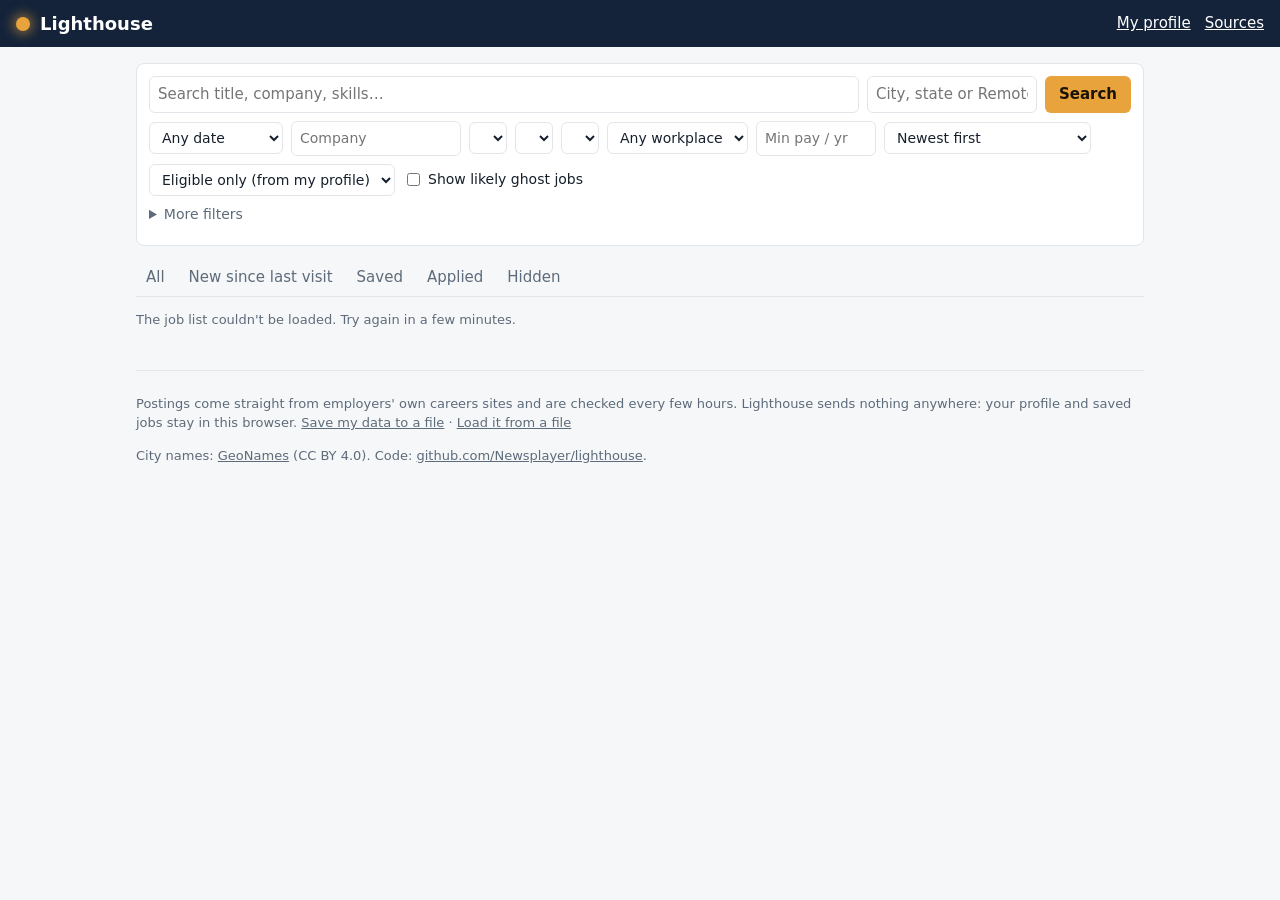
==== site/index.html @ 59e75510 "Website on GitHub Pages: static job board built from the builder database - lighthouse/site.py write" ====
<!doctype html>
<html lang="en">
<head>
<meta charset="utf-8">
<meta name="viewport" content="width=device-width, initial-scale=1">
<meta http-equiv="Content-Security-Policy" content="default-src 'self'; script-src 'self'; style-src 'self'; img-src 'self' data:; connect-src 'self'; base-uri 'none'; form-action 'self'; object-src 'none'">
<meta name="referrer" content="no-referrer">
<meta name="robots" content="noindex">
<meta name="description" content="Open roles at large US, Canadian and Mexican employers, straight from their own careers sites: duplicates merged, ghost jobs flagged.">
<title>Lighthouse jobs</title>
<link rel="stylesheet" href="app.css">
<script type="module" src="app.js"></script>
</head>
<body>
<header class="top">
  <span class="brand"><span class="beam" aria-hidden="true"></span>Lighthouse</span>
  <nav class="top-links">
    <button type="button" id="open-profile" class="link">My profile</button>
    <button type="button" id="open-sources" class="link">Sources</button>
  </nav>
</header>
<main>
  <p id="notice" class="notice" role="status" hidden></p>
  <form id="filters" class="filters" autocomplete="off">
    <div class="row">
      <input type="search" id="f-q" placeholder="Search title, company, skills…" aria-label="Search">
      <input type="text" id="f-location" placeholder="City, state or Remote" aria-label="Location" class="short">
      <button class="btn" type="submit">Search</button>
    </div>
    <div class="row small">
      <select id="f-posted" aria-label="Date posted">
        <option value="">Any date</option><option value="1">Past 24 hours</option><option value="3">Past 3 days</option>
        <option value="7">Past week</option><option value="30">Past month</option>
      </select>
      <input type="text" id="f-company" list="companies" placeholder="Company" aria-label="Company" class="short">
      <datalist id="companies"></datalist>
      <select id="f-fn" aria-label="Job function"></select>
      <select id="f-sen" aria-label="Level"></select>
      <select id="f-emp" aria-label="Employment type"></select>
      <select id="f-workplace" aria-label="Workplace">
        <option value="">Any workplace</option><option value="remote">Remote</option><option value="hybrid">Hybrid</option><option value="onsite">On-site</option>
      </select>
      <input type="text" inputmode="numeric" id="f-min-salary" placeholder="Min pay / yr" aria-label="Minimum yearly pay" class="tiny">
      <select id="f-sort" aria-label="Sort">
        <option value="newest">Newest first</option><option value="relevance">Best match first</option>
        <option value="salary">Highest pay first</option><option value="yoe">Fewest years asked first</option>
      </select>
      <select id="f-elig" aria-label="Eligibility">
        <option value="1">Eligible only (from my profile)</option><option value="0">Include roles I can't apply to</option>
      </select>
      <label class="check"><input type="checkbox" id="f-ghosts"> Show likely ghost jobs</label>
    </div>
    <details class="more">
      <summary>More filters</summary>
      <div class="row small">
        <input type="text" id="f-skills" placeholder="Skills, e.g. python, sql" aria-label="Skills the posting mentions" class="short">
        <span class="yoe" role="group" aria-label="Years of experience asked">
          <span class="meta">Years asked</span>
          <input type="text" inputmode="numeric" id="f-yoe-lo" placeholder="min" aria-label="At least" class="nano">
          <span class="meta">–</span>
          <input type="text" inputmode="numeric" id="f-yoe-hi" placeholder="max" aria-label="At most" class="nano">
          <select id="f-yoe-unknown" aria-label="Roles that don't say"><option value="1">+ roles that don't say</option><option value="0">only roles that say</option></select>
        </span>
        <select id="f-visa" aria-label="Visa sponsorship">
          <option value="">Visa: any</option><option value="not_no">Doesn't rule out sponsorship</option><option value="yes">Says it sponsors</option>
        </select>
        <select id="f-degree" aria-label="Degree asked">
          <option value="">Any degree asked</option><option value="none">No degree asked</option>
          <option value="bachelors">At most a bachelor's</option><option value="masters">At most a master's</option>
        </select>
        <select id="f-clearance" aria-label="Security clearance">
          <option value="">Clearance: any</option><option value="none">No clearance asked</option><option value="required">Clearance roles only</option>
        </select>
        <select id="f-language" aria-label="Languages required"></select>
        <label class="check"><input type="checkbox" id="f-pay-listed"> Pay listed</label>
        <label class="check"><input type="checkbox" id="f-no-citizenship"> Hide U.S.-citizens-only roles</label>
        <label class="check"><input type="checkbox" id="f-travel"> Little or no travel</label>
      </div>
      <div class="row small" id="f-countries" role="group" aria-label="Countries">
        <span class="meta">In</span>
        <label class="check"><input type="checkbox" value="US" checked> United States</label>
        <label class="check"><input type="checkbox" value="CA" checked> Canada</label>
        <label class="check"><input type="checkbox" value="MX" checked> Mexico</label>
      </div>
      <div class="row small" id="f-benefits" role="group" aria-label="Benefits the posting offers"></div>
      <p class="meta">Read from each posting by free rules (and, where they couldn't tell, by an AI). Roles that don't say are kept, except for “Pay listed” and “Offers”. <button type="button" id="reset" class="link">Clear all filters</button></p>
    </details>
  </form>

  <nav id="tabs" class="tabs" aria-label="Lists">
    <button type="button" data-view="all">All</button>
    <button type="button" data-view="new" id="tab-new">New since last visit <span class="count"></span></button>
    <button type="button" data-view="saved" id="tab-saved">Saved <span class="count"></span></button>
    <button type="button" data-view="applied" id="tab-applied">Applied <span class="count"></span></button>
    <button type="button" data-view="hidden" id="tab-hidden">Hidden <span class="count"></span></button>
  </nav>

  <p id="summary" class="meta" role="status">Loading jobs…</p>
  <p id="profile-hint" class="hint" hidden>Add <a href="#" id="profile-hint-link">your profile</a> to leave out roles you can't apply to (visa, citizenship, clearance, location, years, pay, degree). It stays in this browser.</p>

  <ul id="results" class="jobs"></ul>
  <button type="button" id="more" class="btn secondary more-btn" hidden>Show more</button>
  <section id="closed"></section>

  <footer class="foot meta">
    <p>Postings come straight from employers' own careers sites and are checked every few hours. Lighthouse sends nothing anywhere: your profile and saved jobs stay in this browser.
      <button type="button" id="export" class="link">Save my data to a file</button> ·
      <label class="link">Load it from a file<input type="file" id="import" accept="application/json" hidden></label></p>
    <p>City names: <a href="https://www.geonames.org/" rel="noopener noreferrer">GeoNames</a> (CC BY 4.0). Code: <a href="https://github.com/Newsplayer/lighthouse" rel="noopener noreferrer">github.com/Newsplayer/lighthouse</a>.</p>
  </footer>
</main>

<dialog id="job" class="panel" aria-label="Job"></dialog>

<dialog id="profile" class="panel" aria-label="My profile">
  <form method="dialog" class="close"><button type="submit" aria-label="Close">×</button></form>
  <h2>My profile</h2>
  <p class="meta">Used only to leave out roles you can't apply to. It's stored in this browser and never sent anywhere.</p>
  <form id="profile-form" class="profile">
    <label>Years of experience <input type="text" inputmode="numeric" id="p-years" class="tiny"></label>
    <label>Highest degree
      <select id="p-degree"><option value="none">None / other</option><option value="bachelors">Bachelor's</option><option value="masters">Master's</option><option value="phd">PhD</option></select>
    </label>
    <label class="check"><input type="checkbox" id="p-sponsor"> I need visa sponsorship</label>
    <label class="check"><input type="checkbox" id="p-citizen"> I'm a U.S. citizen</label>
    <label>Security clearance I hold
      <select id="p-clearance"><option value="none">None</option><option value="public_trust">Public trust</option><option value="secret">Secret</option><option value="ts">Top secret</option><option value="ts_sci">TS/SCI</option></select>
    </label>
    <label>Where I can work <input type="text" id="p-locations" placeholder="e.g. Austin, New York, Remote"></label>
    <fieldset class="check-row"><legend>Workplace</legend>
      <label class="check"><input type="checkbox" name="workplace" value="remote"> Remote</label>
      <label class="check"><input type="checkbox" name="workplace" value="hybrid"> Hybrid</label>
      <label class="check"><input type="checkbox" name="workplace" value="onsite"> On-site</label>
    </fieldset>
    <label>Minimum yearly pay <input type="text" inputmode="numeric" id="p-salary" class="tiny" placeholder="e.g. 90000"></label>
    <div class="actions"><button class="btn" type="submit">Save</button></div>
  </form>
</dialog>

<dialog id="sources" class="panel wide" aria-label="Sources"></dialog>
</body>
</html>
---- site/app.css ----
:root {
  --bg: #f6f7f9;
  --panel: #ffffff;
  --text: #16202c;
  --muted: #5d6b7a;
  --line: #e2e6eb;
  --accent: #e8a33d;
  --accent-ink: #1b1305;
  --navy: #14233a;
  --warn-bg: #fff3df;
  --warn-ink: #8a5300;
  --bad-bg: #fde8e8;
  --bad-ink: #a12727;
  --tag-bg: #eef1f5;
  --new-ink: #1f4f99;
}
@media (prefers-color-scheme: dark) {
  :root {
    --bg: #0d141e;
    --panel: #142030;
    --text: #e7edf4;
    --muted: #93a3b5;
    --line: #233246;
    --navy: #0a111b;
    --warn-bg: #3a2a10;
    --warn-ink: #f5c67a;
    --bad-bg: #3a1616;
    --bad-ink: #f3a3a3;
    --tag-bg: #1c2b3f;
    --new-ink: #9fc2f5;
  }
}

* { box-sizing: border-box; }
html { -webkit-text-size-adjust: 100%; }
body {
  margin: 0;
  background: var(--bg);
  color: var(--text);
  font: 15px/1.5 system-ui, -apple-system, "Segoe UI", Roboto, sans-serif;
}
main { max-width: 1040px; margin: 0 auto; padding: 16px 16px 60px; }
a { color: inherit; }
h2 { font-size: 18px; margin: 0 0 6px; line-height: 1.3; }
h3 { font-size: 14px; margin: 18px 0 6px; color: var(--muted); }

.top {
  display: flex; align-items: center; gap: 16px; flex-wrap: wrap;
  padding: 10px 16px; background: var(--navy); color: #fff;
}
.brand { font-weight: 700; font-size: 18px; display: flex; align-items: center; gap: 10px; }
.beam {
  width: 14px; height: 14px; border-radius: 50%;
  background: var(--accent); box-shadow: 0 0 12px 3px rgba(232, 163, 61, .55);
}
.top-links { margin-left: auto; display: flex; gap: 14px; }
.top .link { color: #fff; }

button { font: inherit; color: inherit; }
.link { background: none; border: 0; padding: 0; text-decoration: underline; cursor: pointer; }
label.link { cursor: pointer; }
.btn {
  display: inline-block; border: 0; border-radius: 6px; padding: 7px 14px; cursor: pointer;
  background: var(--accent); color: var(--accent-ink); font-weight: 600; text-decoration: none;
}
.btn.secondary { background: var(--tag-bg); color: var(--text); font-weight: 500; }

input, select {
  font: inherit; color: var(--text); background: var(--panel);
  border: 1px solid var(--line); border-radius: 6px; padding: 6px 8px; min-width: 0;
}
input[type=checkbox] { padding: 0; }
.filters { background: var(--panel); border: 1px solid var(--line); border-radius: 8px; padding: 12px; }
.row { display: flex; flex-wrap: wrap; gap: 8px; align-items: center; margin-bottom: 8px; }
.row:last-child { margin-bottom: 0; }
.row input[type=search] { flex: 1 1 260px; }
.row.small { font-size: 14px; }
.short { width: 170px; }
.tiny { width: 120px; }
.nano { width: 56px; }
.yoe { display: inline-flex; gap: 4px; align-items: center; flex-wrap: wrap; }
.check { display: inline-flex; gap: 5px; align-items: center; white-space: nowrap; }
.more summary { cursor: pointer; color: var(--muted); font-size: 14px; margin: 4px 0 8px; }
.meta { color: var(--muted); font-size: 13px; }
.hint { background: var(--tag-bg); border-radius: 6px; padding: 8px 12px; font-size: 14px; }
.notice { background: var(--warn-bg); color: var(--warn-ink); border-radius: 6px; padding: 8px 12px; cursor: pointer; }

.tabs { display: flex; gap: 4px; flex-wrap: wrap; margin: 14px 0 6px; border-bottom: 1px solid var(--line); }
.tabs button {
  background: none; border: 0; border-bottom: 2px solid transparent; padding: 6px 10px; cursor: pointer; color: var(--muted);
}
.tabs button[aria-current=page] { color: var(--text); border-bottom-color: var(--accent); font-weight: 600; }
.count:not(:empty) { background: var(--tag-bg); border-radius: 10px; padding: 0 7px; font-size: 12px; margin-left: 3px; }

.jobs { list-style: none; margin: 0; padding: 0; }
.job {
  display: flex; gap: 12px; justify-content: space-between; align-items: flex-start;
  background: var(--panel); border: 1px solid var(--line); border-radius: 8px; padding: 12px 14px; margin: 8px 0;
}
.job.dim { opacity: .72; }
.job-main { min-width: 0; flex: 1; }
.title {
  display: block; background: none; border: 0; padding: 0; text-align: left; cursor: pointer;
  font-weight: 650; font-size: 16px; line-height: 1.3; overflow-wrap: anywhere;
}
.title:hover { text-decoration: underline; }
span.title { cursor: default; }
span.title:hover { text-decoration: none; }
.job .meta { display: flex; flex-wrap: wrap; gap: 4px 12px; margin-top: 3px; }
.company { color: var(--text); font-weight: 500; }
.pay { color: var(--text); }
.tags { display: flex; flex-wrap: wrap; gap: 5px; margin-top: 6px; }
.tag { background: var(--tag-bg); border-radius: 4px; padding: 1px 7px; font-size: 12px; }
.warn { background: var(--warn-bg); color: var(--warn-ink); border-radius: 4px; padding: 2px 8px; font-size: 13px; margin-top: 6px; display: inline-block; }
.inelig { background: var(--bad-bg); color: var(--bad-ink); border-radius: 4px; padding: 2px 8px; font-size: 13px; margin-top: 6px; }
.actions { display: flex; gap: 6px; flex-wrap: wrap; flex-shrink: 0; }
.mark {
  background: var(--panel); border: 1px solid var(--line); border-radius: 6px; padding: 3px 9px; font-size: 13px; cursor: pointer;
}
.mark.on { background: var(--tag-bg); font-weight: 600; }
.empty { color: var(--muted); padding: 30px 0; text-align: center; }
.more-btn { display: block; margin: 14px auto; }
.more-btn[hidden] { display: none; }
.foot { margin-top: 40px; border-top: 1px solid var(--line); padding-top: 10px; }

.panel {
  width: min(760px, calc(100vw - 24px)); max-height: calc(100vh - 40px); overflow: auto;
  border: 1px solid var(--line); border-radius: 10px; padding: 18px 20px; background: var(--panel); color: var(--text);
}
.panel.wide { width: min(980px, calc(100vw - 24px)); }
.panel::backdrop { background: rgba(10, 17, 27, .55); }
.close { float: right; margin: -8px -6px 0 8px; }
.close button { background: none; border: 0; font-size: 26px; line-height: 1; cursor: pointer; color: var(--muted); }
.places { font-size: 14px; margin: 4px 0; }
.apply { display: flex; flex-wrap: wrap; gap: 8px; margin: 12px 0; }
.facts { display: grid; grid-template-columns: max-content 1fr; gap: 3px 14px; font-size: 14px; margin: 12px 0; }
.facts dt { color: var(--muted); }
.facts dd { margin: 0; }
.excerpt { white-space: pre-line; border-left: 3px solid var(--line); padding-left: 12px; margin: 14px 0; }
.profile { display: grid; gap: 10px; }
.profile label:not(.check) { display: grid; gap: 4px; font-size: 14px; }
.check-row { border: 0; padding: 0; margin: 0; display: flex; gap: 12px; flex-wrap: wrap; }
.check-row legend { font-size: 14px; margin-bottom: 4px; }
.sources { width: 100%; border-collapse: collapse; font-size: 14px; margin-top: 10px; }
.sources th, .sources td { text-align: left; padding: 4px 8px; border-bottom: 1px solid var(--line); }
#sources input[type=search] { width: 100%; max-width: 320px; margin-top: 6px; }

@media (max-width: 640px) {
  main { padding: 12px 12px 50px; }
  .job { flex-direction: column; }
  .actions { width: 100%; }
  .short, .tiny { width: calc(50% - 4px); }
  .row.small select { max-width: calc(50% - 4px); }
  .row.small .check { white-space: normal; }
  .panel { padding: 14px; }
  .facts { grid-template-columns: 1fr; }
  .facts dd { margin-bottom: 4px; }
}
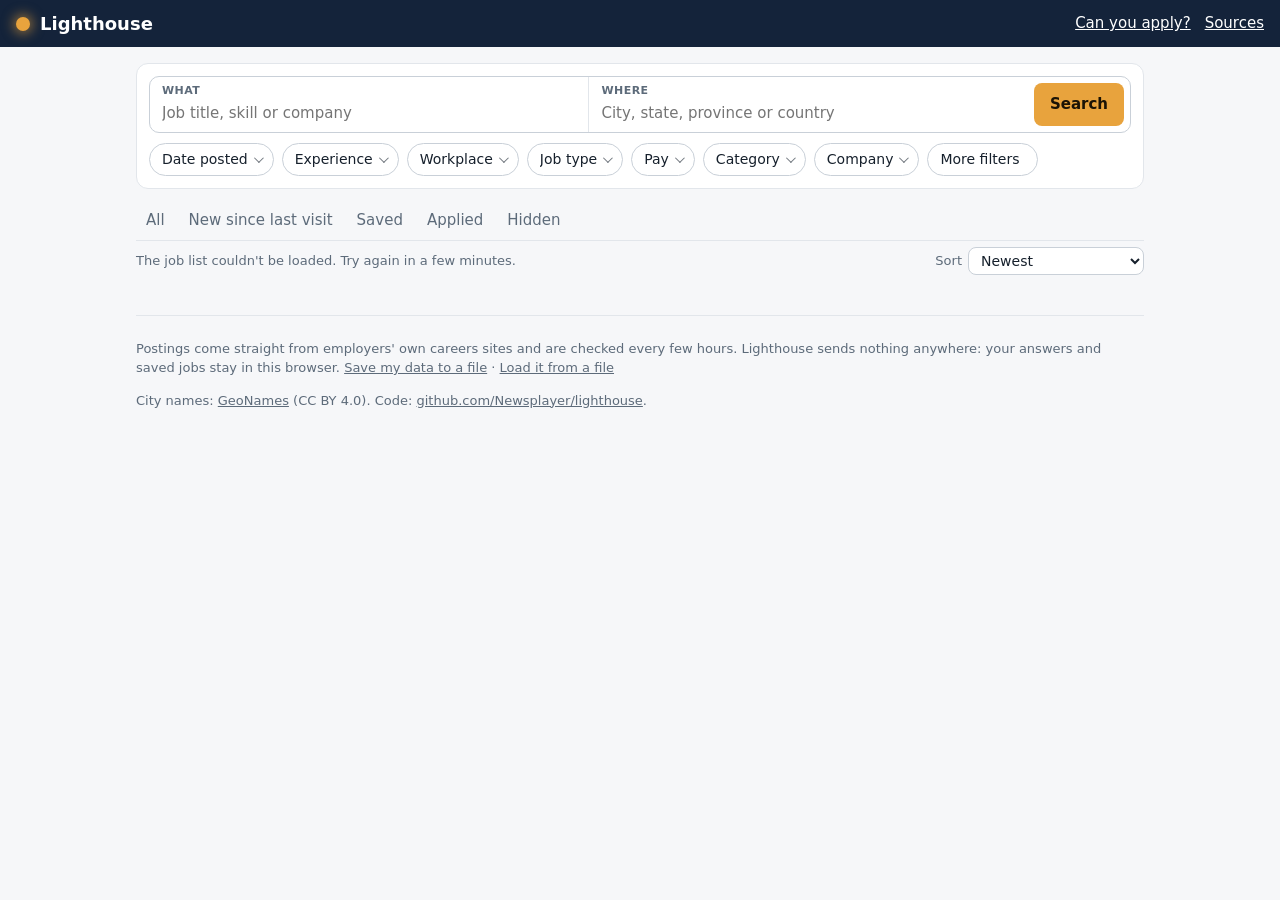
==== commit 366e9bef: "Website filters: places by city, state and metro area; one Experience filter; pills with counts - Pl" ====
--- a/site/index.html
+++ b/site/index.html
@@ -15,76 +15,136 @@
 <header class="top">
   <span class="brand"><span class="beam" aria-hidden="true"></span>Lighthouse</span>
   <nav class="top-links">
-    <button type="button" id="open-profile" class="link">My profile</button>
+    <button type="button" id="open-about" class="link">Can you apply?</button>
     <button type="button" id="open-sources" class="link">Sources</button>
   </nav>
 </header>
 <main>
   <p id="notice" class="notice" role="status" hidden></p>
   <form id="filters" class="filters" autocomplete="off">
-    <div class="row">
-      <input type="search" id="f-q" placeholder="Search title, company, skills…" aria-label="Search">
-      <input type="text" id="f-location" placeholder="City, state or Remote" aria-label="Location" class="short">
+    <div class="search">
+      <label class="field">
+        <span class="field-label">What</span>
+        <input type="search" id="f-q" placeholder="Job title, skill or company" aria-label="What: job title, skill or company">
+      </label>
+      <div class="field where" id="where">
+        <span class="field-label" id="where-label">Where</span>
+        <div class="where-box">
+          <span id="where-chips" class="chips"></span>
+          <input type="text" id="f-where" placeholder="City, state, province or country" role="combobox"
+                 aria-labelledby="where-label" aria-autocomplete="list" aria-expanded="false" aria-controls="where-list" data-skip>
+        </div>
+        <ul id="where-list" class="suggest" role="listbox" aria-label="Places" hidden></ul>
+      </div>
       <button class="btn" type="submit">Search</button>
     </div>
-    <div class="row small">
-      <select id="f-posted" aria-label="Date posted">
-        <option value="">Any date</option><option value="1">Past 24 hours</option><option value="3">Past 3 days</option>
-        <option value="7">Past week</option><option value="30">Past month</option>
-      </select>
-      <input type="text" id="f-company" list="companies" placeholder="Company" aria-label="Company" class="short">
-      <datalist id="companies"></datalist>
-      <select id="f-fn" aria-label="Job function"></select>
-      <select id="f-sen" aria-label="Level"></select>
-      <select id="f-emp" aria-label="Employment type"></select>
-      <select id="f-workplace" aria-label="Workplace">
-        <option value="">Any workplace</option><option value="remote">Remote</option><option value="hybrid">Hybrid</option><option value="onsite">On-site</option>
-      </select>
-      <input type="text" inputmode="numeric" id="f-min-salary" placeholder="Min pay / yr" aria-label="Minimum yearly pay" class="tiny">
-      <select id="f-sort" aria-label="Sort">
-        <option value="newest">Newest first</option><option value="relevance">Best match first</option>
-        <option value="salary">Highest pay first</option><option value="yoe">Fewest years asked first</option>
-      </select>
-      <select id="f-elig" aria-label="Eligibility">
-        <option value="1">Eligible only (from my profile)</option><option value="0">Include roles I can't apply to</option>
-      </select>
-      <label class="check"><input type="checkbox" id="f-ghosts"> Show likely ghost jobs</label>
+    <label class="check remote-too" id="remote-too" hidden><input type="checkbox" data-bool="remoteToo"> Also show remote roles open in the same country</label>
+
+    <div class="pills" id="pills">
+      <details class="pill" data-facet="postedWithin">
+        <summary><span class="pill-text">Date posted</span></summary>
+        <div class="pop" role="group" aria-label="Date posted">
+          <div class="opts" id="opts-posted"></div>
+        </div>
+      </details>
+      <details class="pill" data-facet="experience">
+        <summary><span class="pill-text">Experience</span></summary>
+        <div class="pop wide" role="group" aria-label="Experience">
+          <p class="pop-title">Level</p>
+          <div class="opts" id="opts-levels"></div>
+          <p class="pop-title">Years of experience asked <output id="yoe-out" class="pop-value">Any</output></p>
+          <div class="range" id="yoe-range">
+            <input type="range" id="f-yoe-lo" min="0" max="10" step="1" value="0" aria-label="At least this many years">
+            <input type="range" id="f-yoe-hi" min="0" max="10" step="1" value="10" aria-label="At most this many years">
+          </div>
+          <div class="range-scale" aria-hidden="true"><span>0</span><span>5</span><span>10+</span></div>
+          <label class="check"><input type="checkbox" data-bool="yoeUnknown" checked> Include roles that don't say</label>
+        </div>
+      </details>
+      <details class="pill" data-facet="workplaces">
+        <summary><span class="pill-text">Workplace</span></summary>
+        <div class="pop" role="group" aria-label="Workplace">
+          <div class="opts" id="opts-workplaces"></div>
+          <p class="meta">Many postings don't say. Picking one leaves those out.</p>
+        </div>
+      </details>
+      <details class="pill" data-facet="emps">
+        <summary><span class="pill-text">Job type</span></summary>
+        <div class="pop" role="group" aria-label="Job type">
+          <div class="opts" id="opts-emps"></div>
+          <p class="meta">Internships are under Experience.</p>
+        </div>
+      </details>
+      <details class="pill" data-facet="minSalary">
+        <summary><span class="pill-text">Pay</span></summary>
+        <div class="pop" role="group" aria-label="Pay">
+          <div class="opts" id="opts-pay"></div>
+          <label class="check"><input type="checkbox" data-bool="payListed"> Only roles that show pay</label>
+          <p class="meta">A yearly amount; hourly pay counts as 2,080 hours. Roles that don't show pay are left out when you pick a minimum.</p>
+        </div>
+      </details>
+      <details class="pill" data-facet="fns">
+        <summary><span class="pill-text">Category</span></summary>
+        <div class="pop scroll" role="group" aria-label="Category">
+          <div class="opts" id="opts-fns"></div>
+        </div>
+      </details>
+      <details class="pill" data-facet="companies">
+        <summary><span class="pill-text">Company</span></summary>
+        <div class="pop scroll" role="group" aria-label="Company">
+          <input type="search" id="company-find" placeholder="Find a company" aria-label="Find a company" data-skip>
+          <div class="opts" id="opts-companies"></div>
+        </div>
+      </details>
+      <button type="button" class="pill more-pill" id="open-more">More filters<span class="count" id="more-count"></span></button>
+      <button type="button" class="link clear" id="reset" hidden>Clear all</button>
     </div>
-    <details class="more">
-      <summary>More filters</summary>
-      <div class="row small">
-        <input type="text" id="f-skills" placeholder="Skills, e.g. python, sql" aria-label="Skills the posting mentions" class="short">
-        <span class="yoe" role="group" aria-label="Years of experience asked">
-          <span class="meta">Years asked</span>
-          <input type="text" inputmode="numeric" id="f-yoe-lo" placeholder="min" aria-label="At least" class="nano">
-          <span class="meta">–</span>
-          <input type="text" inputmode="numeric" id="f-yoe-hi" placeholder="max" aria-label="At most" class="nano">
-          <select id="f-yoe-unknown" aria-label="Roles that don't say"><option value="1">+ roles that don't say</option><option value="0">only roles that say</option></select>
-        </span>
-        <select id="f-visa" aria-label="Visa sponsorship">
-          <option value="">Visa: any</option><option value="not_no">Doesn't rule out sponsorship</option><option value="yes">Says it sponsors</option>
-        </select>
-        <select id="f-degree" aria-label="Degree asked">
-          <option value="">Any degree asked</option><option value="none">No degree asked</option>
-          <option value="bachelors">At most a bachelor's</option><option value="masters">At most a master's</option>
-        </select>
-        <select id="f-clearance" aria-label="Security clearance">
-          <option value="">Clearance: any</option><option value="none">No clearance asked</option><option value="required">Clearance roles only</option>
-        </select>
-        <select id="f-language" aria-label="Languages required"></select>
-        <label class="check"><input type="checkbox" id="f-pay-listed"> Pay listed</label>
-        <label class="check"><input type="checkbox" id="f-no-citizenship"> Hide U.S.-citizens-only roles</label>
-        <label class="check"><input type="checkbox" id="f-travel"> Little or no travel</label>
+
+    <dialog id="more" class="panel sheet" aria-labelledby="more-title">
+      <div class="sheet-head">
+        <h2 id="more-title">More filters</h2>
+        <button type="button" class="x" id="more-x" aria-label="Close">×</button>
       </div>
-      <div class="row small" id="f-countries" role="group" aria-label="Countries">
-        <span class="meta">In</span>
-        <label class="check"><input type="checkbox" value="US" checked> United States</label>
-        <label class="check"><input type="checkbox" value="CA" checked> Canada</label>
-        <label class="check"><input type="checkbox" value="MX" checked> Mexico</label>
+      <section class="group" id="about" aria-labelledby="about-title">
+        <h3 id="about-title">Can you apply?</h3>
+        <p class="meta">Answer only what applies to you; a question you leave unanswered never hides a role. Your answers stay in this browser.</p>
+        <div class="grid">
+          <label>Do you need visa sponsorship?
+            <select data-answer="sponsorship"><option value="">Not answered</option><option value="yes">Yes</option><option value="no">No</option></select></label>
+          <label>Are you a U.S. citizen?
+            <select data-answer="citizen"><option value="">Not answered</option><option value="yes">Yes</option><option value="no">No</option></select></label>
+          <label>Your highest degree
+            <select data-answer="degree"><option value="">Not answered</option><option value="none">None</option><option value="bachelors">Bachelor's</option><option value="masters">Master's</option><option value="phd">PhD</option></select></label>
+          <label>Security clearance you hold
+            <select data-answer="clearance"><option value="">Not answered</option><option value="none">None</option><option value="public_trust">Public trust</option><option value="secret">Secret</option><option value="ts">Top secret</option><option value="ts_sci">TS/SCI</option></select></label>
+        </div>
+        <label class="check"><input type="checkbox" data-bool="eligibleOnly" checked> Hide roles I can't apply to (otherwise they're shown, marked)</label>
+      </section>
+      <section class="group">
+        <h3>Skills</h3>
+        <input type="text" id="f-skills" placeholder="e.g. python, sql" aria-label="Skills the posting mentions (all of them)">
+      </section>
+      <section class="group">
+        <h3>Requirements</h3>
+        <label class="check"><input type="checkbox" data-flag="visa" value="yes"> Only roles that say they sponsor visas</label>
+        <label class="check"><input type="checkbox" data-flag="clearance" value="required"> Only roles that need a security clearance</label>
+        <label class="check"><input type="checkbox" data-bool="travelLow"> Little or no travel</label>
+        <label>Languages <select id="f-language" data-key="language" aria-label="Languages"></select></label>
+      </section>
+      <details class="group fold">
+        <summary><h3>Benefits the posting mentions</h3></summary>
+        <div class="opts" id="opts-benefits"></div>
+      </details>
+      <section class="group">
+        <h3>Ghost jobs</h3>
+        <label class="check"><input type="checkbox" data-bool="showGhosts"> Show likely ghost jobs (open for months, reposted, or no longer updated)</label>
+      </section>
+      <p class="meta">Read from each posting by free rules (and, where they couldn't tell, by an AI). Roles that don't say are kept, except where a filter says otherwise.</p>
+      <div class="sheet-foot">
+        <button type="button" class="link" id="more-clear">Clear these</button>
+        <button type="button" class="btn" id="more-done">Show roles</button>
       </div>
-      <div class="row small" id="f-benefits" role="group" aria-label="Benefits the posting offers"></div>
-      <p class="meta">Read from each posting by free rules (and, where they couldn't tell, by an AI). Roles that don't say are kept, except for “Pay listed” and “Offers”. <button type="button" id="reset" class="link">Clear all filters</button></p>
-    </details>
+    </dialog>
   </form>
 
   <nav id="tabs" class="tabs" aria-label="Lists">
@@ -95,15 +155,23 @@
     <button type="button" data-view="hidden" id="tab-hidden">Hidden <span class="count"></span></button>
   </nav>
 
-  <p id="summary" class="meta" role="status">Loading jobs…</p>
-  <p id="profile-hint" class="hint" hidden>Add <a href="#" id="profile-hint-link">your profile</a> to leave out roles you can't apply to (visa, citizenship, clearance, location, years, pay, degree). It stays in this browser.</p>
+  <div class="bar">
+    <p id="summary" class="meta" role="status">Loading jobs…</p>
+    <label class="sort">Sort
+      <select id="f-sort" aria-label="Sort">
+        <option value="newest">Newest</option><option value="relevance">Best match</option>
+        <option value="salary">Highest pay</option><option value="yoe">Fewest years asked</option>
+      </select>
+    </label>
+  </div>
+  <p id="elig-note" class="hint" hidden></p>
 
   <ul id="results" class="jobs"></ul>
-  <button type="button" id="more" class="btn secondary more-btn" hidden>Show more</button>
+  <button type="button" id="more-results" class="btn secondary more-btn" hidden>Show more</button>
   <section id="closed"></section>
 
   <footer class="foot meta">
-    <p>Postings come straight from employers' own careers sites and are checked every few hours. Lighthouse sends nothing anywhere: your profile and saved jobs stay in this browser.
+    <p>Postings come straight from employers' own careers sites and are checked every few hours. Lighthouse sends nothing anywhere: your answers and saved jobs stay in this browser.
       <button type="button" id="export" class="link">Save my data to a file</button> ·
       <label class="link">Load it from a file<input type="file" id="import" accept="application/json" hidden></label></p>
     <p>City names: <a href="https://www.geonames.org/" rel="noopener noreferrer">GeoNames</a> (CC BY 4.0). Code: <a href="https://github.com/Newsplayer/lighthouse" rel="noopener noreferrer">github.com/Newsplayer/lighthouse</a>.</p>
@@ -111,32 +179,6 @@
 </main>
 
 <dialog id="job" class="panel" aria-label="Job"></dialog>
-
-<dialog id="profile" class="panel" aria-label="My profile">
-  <form method="dialog" class="close"><button type="submit" aria-label="Close">×</button></form>
-  <h2>My profile</h2>
-  <p class="meta">Used only to leave out roles you can't apply to. It's stored in this browser and never sent anywhere.</p>
-  <form id="profile-form" class="profile">
-    <label>Years of experience <input type="text" inputmode="numeric" id="p-years" class="tiny"></label>
-    <label>Highest degree
-      <select id="p-degree"><option value="none">None / other</option><option value="bachelors">Bachelor's</option><option value="masters">Master's</option><option value="phd">PhD</option></select>
-    </label>
-    <label class="check"><input type="checkbox" id="p-sponsor"> I need visa sponsorship</label>
-    <label class="check"><input type="checkbox" id="p-citizen"> I'm a U.S. citizen</label>
-    <label>Security clearance I hold
-      <select id="p-clearance"><option value="none">None</option><option value="public_trust">Public trust</option><option value="secret">Secret</option><option value="ts">Top secret</option><option value="ts_sci">TS/SCI</option></select>
-    </label>
-    <label>Where I can work <input type="text" id="p-locations" placeholder="e.g. Austin, New York, Remote"></label>
-    <fieldset class="check-row"><legend>Workplace</legend>
-      <label class="check"><input type="checkbox" name="workplace" value="remote"> Remote</label>
-      <label class="check"><input type="checkbox" name="workplace" value="hybrid"> Hybrid</label>
-      <label class="check"><input type="checkbox" name="workplace" value="onsite"> On-site</label>
-    </fieldset>
-    <label>Minimum yearly pay <input type="text" inputmode="numeric" id="p-salary" class="tiny" placeholder="e.g. 90000"></label>
-    <div class="actions"><button class="btn" type="submit">Save</button></div>
-  </form>
-</dialog>
-
 <dialog id="sources" class="panel wide" aria-label="Sources"></dialog>
 </body>
 </html>
--- a/site/app.css
+++ b/site/app.css
@@ -4,15 +4,20 @@
   --text: #16202c;
   --muted: #5d6b7a;
   --line: #e2e6eb;
+  --line-strong: #c9d0d8;
   --accent: #e8a33d;
   --accent-ink: #1b1305;
+  --accent-soft: #fdf1dc;
+  --accent-line: #e0b062;
   --navy: #14233a;
   --warn-bg: #fff3df;
   --warn-ink: #8a5300;
   --bad-bg: #fde8e8;
   --bad-ink: #a12727;
   --tag-bg: #eef1f5;
+  --hover: #f1f4f7;
   --new-ink: #1f4f99;
+  --shadow: 0 6px 24px rgba(20, 35, 58, .14), 0 1px 3px rgba(20, 35, 58, .08);
 }
 @media (prefers-color-scheme: dark) {
   :root {
@@ -21,13 +26,18 @@
     --text: #e7edf4;
     --muted: #93a3b5;
     --line: #233246;
+    --line-strong: #34475f;
+    --accent-soft: #33260f;
+    --accent-line: #8a6420;
     --navy: #0a111b;
     --warn-bg: #3a2a10;
     --warn-ink: #f5c67a;
     --bad-bg: #3a1616;
     --bad-ink: #f3a3a3;
     --tag-bg: #1c2b3f;
+    --hover: #1a283b;
     --new-ink: #9fc2f5;
+    --shadow: 0 6px 24px rgba(0, 0, 0, .45), 0 1px 3px rgba(0, 0, 0, .3);
   }
 }
 
@@ -43,6 +53,7 @@
 a { color: inherit; }
 h2 { font-size: 18px; margin: 0 0 6px; line-height: 1.3; }
 h3 { font-size: 14px; margin: 18px 0 6px; color: var(--muted); }
+[hidden] { display: none !important; }
 
 .top {
   display: flex; align-items: center; gap: 16px; flex-wrap: wrap;
@@ -60,42 +71,142 @@
 .link { background: none; border: 0; padding: 0; text-decoration: underline; cursor: pointer; }
 label.link { cursor: pointer; }
 .btn {
-  display: inline-block; border: 0; border-radius: 6px; padding: 7px 14px; cursor: pointer;
+  display: inline-block; border: 0; border-radius: 8px; padding: 8px 16px; cursor: pointer;
   background: var(--accent); color: var(--accent-ink); font-weight: 600; text-decoration: none;
 }
 .btn.secondary { background: var(--tag-bg); color: var(--text); font-weight: 500; }
+:focus-visible { outline: 2px solid var(--accent); outline-offset: 2px; }
 
 input, select {
   font: inherit; color: var(--text); background: var(--panel);
-  border: 1px solid var(--line); border-radius: 6px; padding: 6px 8px; min-width: 0;
-}
-input[type=checkbox] { padding: 0; }
-.filters { background: var(--panel); border: 1px solid var(--line); border-radius: 8px; padding: 12px; }
-.row { display: flex; flex-wrap: wrap; gap: 8px; align-items: center; margin-bottom: 8px; }
-.row:last-child { margin-bottom: 0; }
-.row input[type=search] { flex: 1 1 260px; }
-.row.small { font-size: 14px; }
-.short { width: 170px; }
-.tiny { width: 120px; }
-.nano { width: 56px; }
-.yoe { display: inline-flex; gap: 4px; align-items: center; flex-wrap: wrap; }
-.check { display: inline-flex; gap: 5px; align-items: center; white-space: nowrap; }
-.more summary { cursor: pointer; color: var(--muted); font-size: 14px; margin: 4px 0 8px; }
+  border: 1px solid var(--line-strong); border-radius: 8px; padding: 6px 9px; min-width: 0;
+}
+input[type=checkbox], input[type=radio] { padding: 0; accent-color: var(--accent); width: 16px; height: 16px; margin: 0; flex-shrink: 0; }
 .meta { color: var(--muted); font-size: 13px; }
-.hint { background: var(--tag-bg); border-radius: 6px; padding: 8px 12px; font-size: 14px; }
-.notice { background: var(--warn-bg); color: var(--warn-ink); border-radius: 6px; padding: 8px 12px; cursor: pointer; }
-
+.hint { background: var(--tag-bg); border-radius: 8px; padding: 8px 12px; font-size: 14px; margin: 8px 0; }
+.notice { background: var(--warn-bg); color: var(--warn-ink); border-radius: 8px; padding: 8px 12px; cursor: pointer; }
+.check { display: inline-flex; gap: 8px; align-items: center; cursor: pointer; }
+
+/* ---------------------------------------------------------------- search bar */
+.filters { background: var(--panel); border: 1px solid var(--line); border-radius: 12px; padding: 12px; }
+.search { display: flex; gap: 0; align-items: stretch; border: 1px solid var(--line-strong); border-radius: 10px; background: var(--panel); }
+.search .field { flex: 1 1 0; min-width: 0; display: flex; flex-direction: column; padding: 6px 12px; position: relative; }
+.search .field + .field { border-left: 1px solid var(--line); }
+.field-label { font-size: 11px; font-weight: 600; text-transform: uppercase; letter-spacing: .04em; color: var(--muted); }
+.search input[type=search], .where-box input { border: 0; padding: 2px 0; background: transparent; width: 100%; outline: none; }
+.search .btn { margin: 6px; flex-shrink: 0; }
+.search:focus-within { border-color: var(--accent-line); box-shadow: 0 0 0 3px var(--accent-soft); }
+.where-box { display: flex; flex-wrap: wrap; gap: 4px; align-items: center; }
+.where-box input { flex: 1 1 120px; }
+.chips { display: contents; }
+.chip {
+  display: inline-flex; align-items: center; gap: 2px; background: var(--accent-soft); border: 1px solid var(--accent-line);
+  border-radius: 999px; padding: 0 2px 0 9px; font-size: 13px; max-width: 100%;
+}
+.chip span { overflow: hidden; text-overflow: ellipsis; white-space: nowrap; }
+.chip button { background: none; border: 0; cursor: pointer; font-size: 16px; line-height: 1; padding: 0 5px; color: var(--muted); }
+.suggest {
+  position: absolute; z-index: 20; left: 0; right: 0; top: calc(100% + 4px); margin: 0; padding: 4px; list-style: none;
+  background: var(--panel); border: 1px solid var(--line); border-radius: 10px; box-shadow: var(--shadow); max-height: 340px; overflow: auto;
+}
+.sg { display: grid; grid-template-columns: 1fr auto auto; gap: 10px; align-items: baseline; padding: 7px 10px; border-radius: 6px; cursor: pointer; }
+.sg.active, .sg:hover { background: var(--hover); }
+.sg.none { display: block; color: var(--muted); cursor: default; }
+.sg-kind { color: var(--muted); font-size: 12px; }
+.n { color: var(--muted); font-size: 12px; font-variant-numeric: tabular-nums; }
+.remote-too { font-size: 13px; color: var(--muted); margin: 8px 2px 0; }
+
+/* ---------------------------------------------------------------- pills */
+.pills { display: flex; flex-wrap: wrap; gap: 8px; align-items: center; margin-top: 10px; position: relative; }
+.pill { position: relative; }
+.pill > summary, button.pill {
+  list-style: none; display: inline-flex; align-items: center; gap: 6px; cursor: pointer; user-select: none;
+  border: 1px solid var(--line-strong); border-radius: 999px; padding: 5px 12px; font-size: 14px; background: var(--panel);
+  max-width: 260px; white-space: nowrap;
+}
+.pill > summary::-webkit-details-marker { display: none; }
+.pill > summary::after { content: ""; width: 6px; height: 6px; border-right: 1.5px solid currentColor; border-bottom: 1.5px solid currentColor;
+  transform: rotate(45deg) translateY(-2px); opacity: .6; flex-shrink: 0; }
+.pill-text { overflow: hidden; text-overflow: ellipsis; }
+.pill > summary:hover, button.pill:hover { background: var(--hover); }
+.pill.on > summary, button.pill.on { background: var(--accent-soft); border-color: var(--accent-line); font-weight: 600; }
+.pill[open] > summary { border-color: var(--accent-line); }
+.more-pill .count:not(:empty) { background: var(--accent); color: var(--accent-ink); border-radius: 10px; padding: 0 6px; font-size: 12px; }
+.clear { font-size: 13px; color: var(--muted); margin-left: 4px; }
+.pop {
+  position: absolute; z-index: 15; left: 0; top: calc(100% + 6px); min-width: 250px; max-width: min(360px, calc(100vw - 32px));
+  background: var(--panel); border: 1px solid var(--line); border-radius: 12px; box-shadow: var(--shadow); padding: 10px;
+}
+.pop.wide { min-width: 300px; }
+.pop.scroll .opts { max-height: 300px; overflow: auto; }
+.pop .meta { margin: 8px 4px 2px; }
+.pop .check { margin: 8px 4px 2px; font-size: 14px; }
+.pop input[type=search] { width: 100%; margin-bottom: 6px; }
+.pop-title { font-size: 12px; font-weight: 600; text-transform: uppercase; letter-spacing: .04em; color: var(--muted); margin: 6px 4px 4px; display: flex; justify-content: space-between; gap: 8px; }
+.pop-value { text-transform: none; letter-spacing: 0; color: var(--text); font-weight: 600; }
+.opts { display: flex; flex-direction: column; }
+.opt { display: flex; align-items: center; gap: 9px; padding: 6px 6px; border-radius: 6px; cursor: pointer; font-size: 14px; }
+.opt:hover { background: var(--hover); }
+.opt-text { flex: 1; }
+.opt.zero { opacity: .5; }
+
+/* the years slider: two range inputs on one track */
+.range { position: relative; height: 28px; margin: 4px 8px 0; }
+.range::before { content: ""; position: absolute; left: 0; right: 0; top: 13px; height: 3px; border-radius: 2px; background: var(--line-strong); }
+.range input[type=range] {
+  position: absolute; left: 0; top: 4px; width: 100%; margin: 0; padding: 0; border: 0; background: none;
+  -webkit-appearance: none; appearance: none; pointer-events: none; height: 20px;
+}
+.range input[type=range]::-webkit-slider-runnable-track { background: none; height: 20px; }
+.range input[type=range]::-moz-range-track { background: none; }
+.range input[type=range]::-webkit-slider-thumb {
+  -webkit-appearance: none; pointer-events: auto; width: 20px; height: 20px; border-radius: 50%; cursor: pointer;
+  background: var(--panel); border: 2px solid var(--accent); box-shadow: 0 1px 3px rgba(0, 0, 0, .2);
+}
+.range input[type=range]::-moz-range-thumb {
+  pointer-events: auto; width: 16px; height: 16px; border-radius: 50%; cursor: pointer;
+  background: var(--panel); border: 2px solid var(--accent);
+}
+.range-scale { display: flex; justify-content: space-between; margin: 0 8px; font-size: 11px; color: var(--muted); }
+
+/* ---------------------------------------------------------------- more filters */
+.sheet { width: min(560px, calc(100vw - 24px)); padding: 0; }
+.sheet-head, .sheet-foot { display: flex; align-items: center; justify-content: space-between; gap: 12px; padding: 14px 18px; }
+.sheet-head { border-bottom: 1px solid var(--line); position: sticky; top: 0; background: var(--panel); z-index: 1; }
+.sheet-head h2 { margin: 0; }
+.sheet-foot { border-top: 1px solid var(--line); position: sticky; bottom: 0; background: var(--panel); }
+.sheet > .meta { padding: 0 18px; }
+.x { background: none; border: 0; font-size: 26px; line-height: 1; cursor: pointer; color: var(--muted); }
+.group { padding: 4px 18px 10px; display: flex; flex-direction: column; gap: 8px; align-items: flex-start; }
+.group h3 { margin: 10px 0 0; color: var(--text); font-size: 15px; }
+.group input[type=text], .group select { width: 100%; max-width: 360px; }
+.group label:not(.check):not(.opt) { display: flex; flex-direction: column; gap: 4px; font-size: 14px; width: 100%; }
+.group .grid { display: grid; grid-template-columns: 1fr 1fr; gap: 10px 14px; width: 100%; }
+#about { background: var(--tag-bg); margin: 12px 18px 4px; border-radius: 10px; padding: 4px 14px 12px; }
+#about .meta { margin: 0; }
+.fold > summary { cursor: pointer; list-style: none; }
+.fold > summary::-webkit-details-marker { display: none; }
+.fold > summary h3 { display: inline; }
+.fold > summary::after { content: " ▸"; color: var(--muted); }
+.fold[open] > summary::after { content: " ▾"; }
+.fold .opts { width: 100%; }
+
+/* ---------------------------------------------------------------- results */
 .tabs { display: flex; gap: 4px; flex-wrap: wrap; margin: 14px 0 6px; border-bottom: 1px solid var(--line); }
 .tabs button {
   background: none; border: 0; border-bottom: 2px solid transparent; padding: 6px 10px; cursor: pointer; color: var(--muted);
 }
 .tabs button[aria-current=page] { color: var(--text); border-bottom-color: var(--accent); font-weight: 600; }
 .count:not(:empty) { background: var(--tag-bg); border-radius: 10px; padding: 0 7px; font-size: 12px; margin-left: 3px; }
+.bar { display: flex; align-items: center; justify-content: space-between; gap: 12px; flex-wrap: wrap; margin: 6px 0; }
+.bar #summary { margin: 0; }
+.sort { display: inline-flex; align-items: center; gap: 6px; font-size: 13px; color: var(--muted); }
+.sort select { font-size: 14px; padding: 4px 8px; }
 
 .jobs { list-style: none; margin: 0; padding: 0; }
 .job {
   display: flex; gap: 12px; justify-content: space-between; align-items: flex-start;
-  background: var(--panel); border: 1px solid var(--line); border-radius: 8px; padding: 12px 14px; margin: 8px 0;
+  background: var(--panel); border: 1px solid var(--line); border-radius: 10px; padding: 12px 14px; margin: 8px 0;
 }
 .job.dim { opacity: .72; }
 .job-main { min-width: 0; flex: 1; }
@@ -120,13 +231,13 @@
 .mark.on { background: var(--tag-bg); font-weight: 600; }
 .empty { color: var(--muted); padding: 30px 0; text-align: center; }
 .more-btn { display: block; margin: 14px auto; }
-.more-btn[hidden] { display: none; }
 .foot { margin-top: 40px; border-top: 1px solid var(--line); padding-top: 10px; }
 
 .panel {
   width: min(760px, calc(100vw - 24px)); max-height: calc(100vh - 40px); overflow: auto;
-  border: 1px solid var(--line); border-radius: 10px; padding: 18px 20px; background: var(--panel); color: var(--text);
-}
+  border: 1px solid var(--line); border-radius: 12px; padding: 18px 20px; background: var(--panel); color: var(--text);
+}
+.panel.sheet { padding: 0; }
 .panel.wide { width: min(980px, calc(100vw - 24px)); }
 .panel::backdrop { background: rgba(10, 17, 27, .55); }
 .close { float: right; margin: -8px -6px 0 8px; }
@@ -137,22 +248,30 @@
 .facts dt { color: var(--muted); }
 .facts dd { margin: 0; }
 .excerpt { white-space: pre-line; border-left: 3px solid var(--line); padding-left: 12px; margin: 14px 0; }
-.profile { display: grid; gap: 10px; }
-.profile label:not(.check) { display: grid; gap: 4px; font-size: 14px; }
-.check-row { border: 0; padding: 0; margin: 0; display: flex; gap: 12px; flex-wrap: wrap; }
-.check-row legend { font-size: 14px; margin-bottom: 4px; }
 .sources { width: 100%; border-collapse: collapse; font-size: 14px; margin-top: 10px; }
 .sources th, .sources td { text-align: left; padding: 4px 8px; border-bottom: 1px solid var(--line); }
 #sources input[type=search] { width: 100%; max-width: 320px; margin-top: 6px; }
 
 @media (max-width: 640px) {
   main { padding: 12px 12px 50px; }
+  .search { flex-direction: column; }
+  .search .field + .field { border-left: 0; border-top: 1px solid var(--line); }
+  .search .btn { margin: 0 6px 6px; }
+  .pills { gap: 6px; }
+  .pill > summary, button.pill { font-size: 13px; padding: 5px 10px; max-width: 200px; }
+  .pill { position: static; }
+  /* a pill's panel is a sheet at the bottom of the screen */
+  .pop {
+    position: fixed; left: 0; right: 0; bottom: 0; top: auto; max-width: none; min-width: 0; width: 100%;
+    border-radius: 14px 14px 0 0; max-height: 70vh; overflow: auto; padding: 14px 14px 22px;
+  }
+  .pop.wide { min-width: 0; }
+  .group .grid { grid-template-columns: 1fr; }
+  .sheet { width: 100vw; max-width: 100vw; max-height: 100vh; height: 100vh; margin: 0; border-radius: 0; }
   .job { flex-direction: column; }
   .actions { width: 100%; }
-  .short, .tiny { width: calc(50% - 4px); }
-  .row.small select { max-width: calc(50% - 4px); }
-  .row.small .check { white-space: normal; }
   .panel { padding: 14px; }
+  .panel.sheet { padding: 0; }
   .facts { grid-template-columns: 1fr; }
   .facts dd { margin-bottom: 4px; }
 }
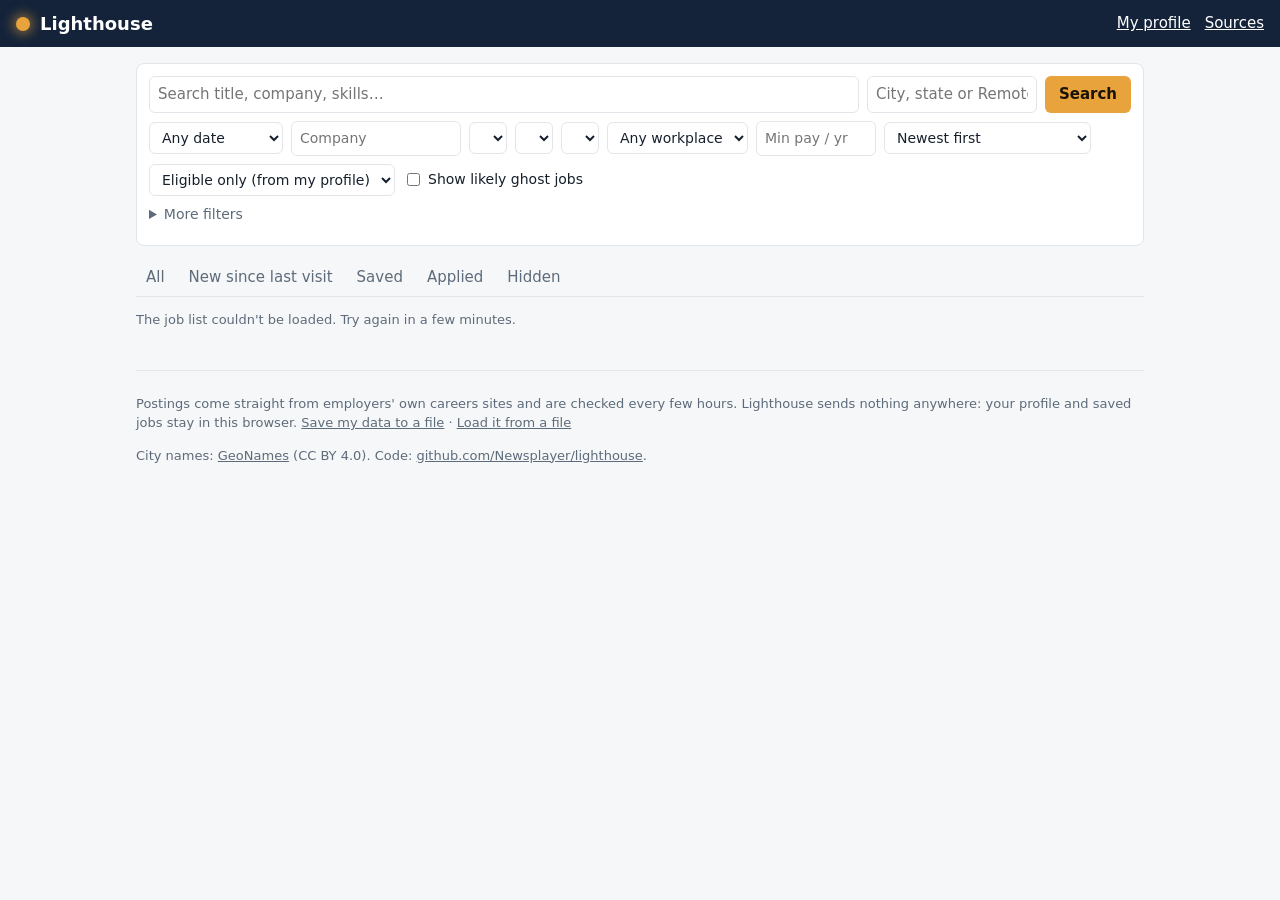
==== commit 31ff3463: "Merge branch 'main' of https://github.com/Newsplayer/lighthouse" ====
--- a/site/index.html
+++ b/site/index.html
@@ -15,136 +15,76 @@
 <header class="top">
   <span class="brand"><span class="beam" aria-hidden="true"></span>Lighthouse</span>
   <nav class="top-links">
-    <button type="button" id="open-about" class="link">Can you apply?</button>
+    <button type="button" id="open-profile" class="link">My profile</button>
     <button type="button" id="open-sources" class="link">Sources</button>
   </nav>
 </header>
 <main>
   <p id="notice" class="notice" role="status" hidden></p>
   <form id="filters" class="filters" autocomplete="off">
-    <div class="search">
-      <label class="field">
-        <span class="field-label">What</span>
-        <input type="search" id="f-q" placeholder="Job title, skill or company" aria-label="What: job title, skill or company">
-      </label>
-      <div class="field where" id="where">
-        <span class="field-label" id="where-label">Where</span>
-        <div class="where-box">
-          <span id="where-chips" class="chips"></span>
-          <input type="text" id="f-where" placeholder="City, state, province or country" role="combobox"
-                 aria-labelledby="where-label" aria-autocomplete="list" aria-expanded="false" aria-controls="where-list" data-skip>
-        </div>
-        <ul id="where-list" class="suggest" role="listbox" aria-label="Places" hidden></ul>
-      </div>
+    <div class="row">
+      <input type="search" id="f-q" placeholder="Search title, company, skills…" aria-label="Search">
+      <input type="text" id="f-location" placeholder="City, state or Remote" aria-label="Location" class="short">
       <button class="btn" type="submit">Search</button>
     </div>
-    <label class="check remote-too" id="remote-too" hidden><input type="checkbox" data-bool="remoteToo"> Also show remote roles open in the same country</label>
-
-    <div class="pills" id="pills">
-      <details class="pill" data-facet="postedWithin">
-        <summary><span class="pill-text">Date posted</span></summary>
-        <div class="pop" role="group" aria-label="Date posted">
-          <div class="opts" id="opts-posted"></div>
-        </div>
-      </details>
-      <details class="pill" data-facet="experience">
-        <summary><span class="pill-text">Experience</span></summary>
-        <div class="pop wide" role="group" aria-label="Experience">
-          <p class="pop-title">Level</p>
-          <div class="opts" id="opts-levels"></div>
-          <p class="pop-title">Years of experience asked <output id="yoe-out" class="pop-value">Any</output></p>
-          <div class="range" id="yoe-range">
-            <input type="range" id="f-yoe-lo" min="0" max="10" step="1" value="0" aria-label="At least this many years">
-            <input type="range" id="f-yoe-hi" min="0" max="10" step="1" value="10" aria-label="At most this many years">
-          </div>
-          <div class="range-scale" aria-hidden="true"><span>0</span><span>5</span><span>10+</span></div>
-          <label class="check"><input type="checkbox" data-bool="yoeUnknown" checked> Include roles that don't say</label>
-        </div>
-      </details>
-      <details class="pill" data-facet="workplaces">
-        <summary><span class="pill-text">Workplace</span></summary>
-        <div class="pop" role="group" aria-label="Workplace">
-          <div class="opts" id="opts-workplaces"></div>
-          <p class="meta">Many postings don't say. Picking one leaves those out.</p>
-        </div>
-      </details>
-      <details class="pill" data-facet="emps">
-        <summary><span class="pill-text">Job type</span></summary>
-        <div class="pop" role="group" aria-label="Job type">
-          <div class="opts" id="opts-emps"></div>
-          <p class="meta">Internships are under Experience.</p>
-        </div>
-      </details>
-      <details class="pill" data-facet="minSalary">
-        <summary><span class="pill-text">Pay</span></summary>
-        <div class="pop" role="group" aria-label="Pay">
-          <div class="opts" id="opts-pay"></div>
-          <label class="check"><input type="checkbox" data-bool="payListed"> Only roles that show pay</label>
-          <p class="meta">A yearly amount; hourly pay counts as 2,080 hours. Roles that don't show pay are left out when you pick a minimum.</p>
-        </div>
-      </details>
-      <details class="pill" data-facet="fns">
-        <summary><span class="pill-text">Category</span></summary>
-        <div class="pop scroll" role="group" aria-label="Category">
-          <div class="opts" id="opts-fns"></div>
-        </div>
-      </details>
-      <details class="pill" data-facet="companies">
-        <summary><span class="pill-text">Company</span></summary>
-        <div class="pop scroll" role="group" aria-label="Company">
-          <input type="search" id="company-find" placeholder="Find a company" aria-label="Find a company" data-skip>
-          <div class="opts" id="opts-companies"></div>
-        </div>
-      </details>
-      <button type="button" class="pill more-pill" id="open-more">More filters<span class="count" id="more-count"></span></button>
-      <button type="button" class="link clear" id="reset" hidden>Clear all</button>
+    <div class="row small">
+      <select id="f-posted" aria-label="Date posted">
+        <option value="">Any date</option><option value="1">Past 24 hours</option><option value="3">Past 3 days</option>
+        <option value="7">Past week</option><option value="30">Past month</option>
+      </select>
+      <input type="text" id="f-company" list="companies" placeholder="Company" aria-label="Company" class="short">
+      <datalist id="companies"></datalist>
+      <select id="f-fn" aria-label="Job function"></select>
+      <select id="f-sen" aria-label="Level"></select>
+      <select id="f-emp" aria-label="Employment type"></select>
+      <select id="f-workplace" aria-label="Workplace">
+        <option value="">Any workplace</option><option value="remote">Remote</option><option value="hybrid">Hybrid</option><option value="onsite">On-site</option>
+      </select>
+      <input type="text" inputmode="numeric" id="f-min-salary" placeholder="Min pay / yr" aria-label="Minimum yearly pay" class="tiny">
+      <select id="f-sort" aria-label="Sort">
+        <option value="newest">Newest first</option><option value="relevance">Best match first</option>
+        <option value="salary">Highest pay first</option><option value="yoe">Fewest years asked first</option>
+      </select>
+      <select id="f-elig" aria-label="Eligibility">
+        <option value="1">Eligible only (from my profile)</option><option value="0">Include roles I can't apply to</option>
+      </select>
+      <label class="check"><input type="checkbox" id="f-ghosts"> Show likely ghost jobs</label>
     </div>
-
-    <dialog id="more" class="panel sheet" aria-labelledby="more-title">
-      <div class="sheet-head">
-        <h2 id="more-title">More filters</h2>
-        <button type="button" class="x" id="more-x" aria-label="Close">×</button>
+    <details class="more">
+      <summary>More filters</summary>
+      <div class="row small">
+        <input type="text" id="f-skills" placeholder="Skills, e.g. python, sql" aria-label="Skills the posting mentions" class="short">
+        <span class="yoe" role="group" aria-label="Years of experience asked">
+          <span class="meta">Years asked</span>
+          <input type="text" inputmode="numeric" id="f-yoe-lo" placeholder="min" aria-label="At least" class="nano">
+          <span class="meta">–</span>
+          <input type="text" inputmode="numeric" id="f-yoe-hi" placeholder="max" aria-label="At most" class="nano">
+          <select id="f-yoe-unknown" aria-label="Roles that don't say"><option value="1">+ roles that don't say</option><option value="0">only roles that say</option></select>
+        </span>
+        <select id="f-visa" aria-label="Visa sponsorship">
+          <option value="">Visa: any</option><option value="not_no">Doesn't rule out sponsorship</option><option value="yes">Says it sponsors</option>
+        </select>
+        <select id="f-degree" aria-label="Degree asked">
+          <option value="">Any degree asked</option><option value="none">No degree asked</option>
+          <option value="bachelors">At most a bachelor's</option><option value="masters">At most a master's</option>
+        </select>
+        <select id="f-clearance" aria-label="Security clearance">
+          <option value="">Clearance: any</option><option value="none">No clearance asked</option><option value="required">Clearance roles only</option>
+        </select>
+        <select id="f-language" aria-label="Languages required"></select>
+        <label class="check"><input type="checkbox" id="f-pay-listed"> Pay listed</label>
+        <label class="check"><input type="checkbox" id="f-no-citizenship"> Hide U.S.-citizens-only roles</label>
+        <label class="check"><input type="checkbox" id="f-travel"> Little or no travel</label>
       </div>
-      <section class="group" id="about" aria-labelledby="about-title">
-        <h3 id="about-title">Can you apply?</h3>
-        <p class="meta">Answer only what applies to you; a question you leave unanswered never hides a role. Your answers stay in this browser.</p>
-        <div class="grid">
-          <label>Do you need visa sponsorship?
-            <select data-answer="sponsorship"><option value="">Not answered</option><option value="yes">Yes</option><option value="no">No</option></select></label>
-          <label>Are you a U.S. citizen?
-            <select data-answer="citizen"><option value="">Not answered</option><option value="yes">Yes</option><option value="no">No</option></select></label>
-          <label>Your highest degree
-            <select data-answer="degree"><option value="">Not answered</option><option value="none">None</option><option value="bachelors">Bachelor's</option><option value="masters">Master's</option><option value="phd">PhD</option></select></label>
-          <label>Security clearance you hold
-            <select data-answer="clearance"><option value="">Not answered</option><option value="none">None</option><option value="public_trust">Public trust</option><option value="secret">Secret</option><option value="ts">Top secret</option><option value="ts_sci">TS/SCI</option></select></label>
-        </div>
-        <label class="check"><input type="checkbox" data-bool="eligibleOnly" checked> Hide roles I can't apply to (otherwise they're shown, marked)</label>
-      </section>
-      <section class="group">
-        <h3>Skills</h3>
-        <input type="text" id="f-skills" placeholder="e.g. python, sql" aria-label="Skills the posting mentions (all of them)">
-      </section>
-      <section class="group">
-        <h3>Requirements</h3>
-        <label class="check"><input type="checkbox" data-flag="visa" value="yes"> Only roles that say they sponsor visas</label>
-        <label class="check"><input type="checkbox" data-flag="clearance" value="required"> Only roles that need a security clearance</label>
-        <label class="check"><input type="checkbox" data-bool="travelLow"> Little or no travel</label>
-        <label>Languages <select id="f-language" data-key="language" aria-label="Languages"></select></label>
-      </section>
-      <details class="group fold">
-        <summary><h3>Benefits the posting mentions</h3></summary>
-        <div class="opts" id="opts-benefits"></div>
-      </details>
-      <section class="group">
-        <h3>Ghost jobs</h3>
-        <label class="check"><input type="checkbox" data-bool="showGhosts"> Show likely ghost jobs (open for months, reposted, or no longer updated)</label>
-      </section>
-      <p class="meta">Read from each posting by free rules (and, where they couldn't tell, by an AI). Roles that don't say are kept, except where a filter says otherwise.</p>
-      <div class="sheet-foot">
-        <button type="button" class="link" id="more-clear">Clear these</button>
-        <button type="button" class="btn" id="more-done">Show roles</button>
+      <div class="row small" id="f-countries" role="group" aria-label="Countries">
+        <span class="meta">In</span>
+        <label class="check"><input type="checkbox" value="US" checked> United States</label>
+        <label class="check"><input type="checkbox" value="CA" checked> Canada</label>
+        <label class="check"><input type="checkbox" value="MX" checked> Mexico</label>
       </div>
-    </dialog>
+      <div class="row small" id="f-benefits" role="group" aria-label="Benefits the posting offers"></div>
+      <p class="meta">Read from each posting by free rules (and, where they couldn't tell, by an AI). Roles that don't say are kept, except for “Pay listed” and “Offers”. <button type="button" id="reset" class="link">Clear all filters</button></p>
+    </details>
   </form>
 
   <nav id="tabs" class="tabs" aria-label="Lists">
@@ -155,23 +95,15 @@
     <button type="button" data-view="hidden" id="tab-hidden">Hidden <span class="count"></span></button>
   </nav>
 
-  <div class="bar">
-    <p id="summary" class="meta" role="status">Loading jobs…</p>
-    <label class="sort">Sort
-      <select id="f-sort" aria-label="Sort">
-        <option value="newest">Newest</option><option value="relevance">Best match</option>
-        <option value="salary">Highest pay</option><option value="yoe">Fewest years asked</option>
-      </select>
-    </label>
-  </div>
-  <p id="elig-note" class="hint" hidden></p>
+  <p id="summary" class="meta" role="status">Loading jobs…</p>
+  <p id="profile-hint" class="hint" hidden>Add <a href="#" id="profile-hint-link">your profile</a> to leave out roles you can't apply to (visa, citizenship, clearance, location, years, pay, degree). It stays in this browser.</p>
 
   <ul id="results" class="jobs"></ul>
-  <button type="button" id="more-results" class="btn secondary more-btn" hidden>Show more</button>
+  <button type="button" id="more" class="btn secondary more-btn" hidden>Show more</button>
   <section id="closed"></section>
 
   <footer class="foot meta">
-    <p>Postings come straight from employers' own careers sites and are checked every few hours. Lighthouse sends nothing anywhere: your answers and saved jobs stay in this browser.
+    <p>Postings come straight from employers' own careers sites and are checked every few hours. Lighthouse sends nothing anywhere: your profile and saved jobs stay in this browser.
       <button type="button" id="export" class="link">Save my data to a file</button> ·
       <label class="link">Load it from a file<input type="file" id="import" accept="application/json" hidden></label></p>
     <p>City names: <a href="https://www.geonames.org/" rel="noopener noreferrer">GeoNames</a> (CC BY 4.0). Code: <a href="https://github.com/Newsplayer/lighthouse" rel="noopener noreferrer">github.com/Newsplayer/lighthouse</a>.</p>
@@ -179,6 +111,32 @@
 </main>
 
 <dialog id="job" class="panel" aria-label="Job"></dialog>
+
+<dialog id="profile" class="panel" aria-label="My profile">
+  <form method="dialog" class="close"><button type="submit" aria-label="Close">×</button></form>
+  <h2>My profile</h2>
+  <p class="meta">Used only to leave out roles you can't apply to. It's stored in this browser and never sent anywhere.</p>
+  <form id="profile-form" class="profile">
+    <label>Years of experience <input type="text" inputmode="numeric" id="p-years" class="tiny"></label>
+    <label>Highest degree
+      <select id="p-degree"><option value="none">None / other</option><option value="bachelors">Bachelor's</option><option value="masters">Master's</option><option value="phd">PhD</option></select>
+    </label>
+    <label class="check"><input type="checkbox" id="p-sponsor"> I need visa sponsorship</label>
+    <label class="check"><input type="checkbox" id="p-citizen"> I'm a U.S. citizen</label>
+    <label>Security clearance I hold
+      <select id="p-clearance"><option value="none">None</option><option value="public_trust">Public trust</option><option value="secret">Secret</option><option value="ts">Top secret</option><option value="ts_sci">TS/SCI</option></select>
+    </label>
+    <label>Where I can work <input type="text" id="p-locations" placeholder="e.g. Austin, New York, Remote"></label>
+    <fieldset class="check-row"><legend>Workplace</legend>
+      <label class="check"><input type="checkbox" name="workplace" value="remote"> Remote</label>
+      <label class="check"><input type="checkbox" name="workplace" value="hybrid"> Hybrid</label>
+      <label class="check"><input type="checkbox" name="workplace" value="onsite"> On-site</label>
+    </fieldset>
+    <label>Minimum yearly pay <input type="text" inputmode="numeric" id="p-salary" class="tiny" placeholder="e.g. 90000"></label>
+    <div class="actions"><button class="btn" type="submit">Save</button></div>
+  </form>
+</dialog>
+
 <dialog id="sources" class="panel wide" aria-label="Sources"></dialog>
 </body>
 </html>
--- a/site/app.css
+++ b/site/app.css
@@ -4,20 +4,15 @@
   --text: #16202c;
   --muted: #5d6b7a;
   --line: #e2e6eb;
-  --line-strong: #c9d0d8;
   --accent: #e8a33d;
   --accent-ink: #1b1305;
-  --accent-soft: #fdf1dc;
-  --accent-line: #e0b062;
   --navy: #14233a;
   --warn-bg: #fff3df;
   --warn-ink: #8a5300;
   --bad-bg: #fde8e8;
   --bad-ink: #a12727;
   --tag-bg: #eef1f5;
-  --hover: #f1f4f7;
   --new-ink: #1f4f99;
-  --shadow: 0 6px 24px rgba(20, 35, 58, .14), 0 1px 3px rgba(20, 35, 58, .08);
 }
 @media (prefers-color-scheme: dark) {
   :root {
@@ -26,18 +21,13 @@
     --text: #e7edf4;
     --muted: #93a3b5;
     --line: #233246;
-    --line-strong: #34475f;
-    --accent-soft: #33260f;
-    --accent-line: #8a6420;
     --navy: #0a111b;
     --warn-bg: #3a2a10;
     --warn-ink: #f5c67a;
     --bad-bg: #3a1616;
     --bad-ink: #f3a3a3;
     --tag-bg: #1c2b3f;
-    --hover: #1a283b;
     --new-ink: #9fc2f5;
-    --shadow: 0 6px 24px rgba(0, 0, 0, .45), 0 1px 3px rgba(0, 0, 0, .3);
   }
 }
 
@@ -53,7 +43,6 @@
 a { color: inherit; }
 h2 { font-size: 18px; margin: 0 0 6px; line-height: 1.3; }
 h3 { font-size: 14px; margin: 18px 0 6px; color: var(--muted); }
-[hidden] { display: none !important; }
 
 .top {
   display: flex; align-items: center; gap: 16px; flex-wrap: wrap;
@@ -71,142 +60,42 @@
 .link { background: none; border: 0; padding: 0; text-decoration: underline; cursor: pointer; }
 label.link { cursor: pointer; }
 .btn {
-  display: inline-block; border: 0; border-radius: 8px; padding: 8px 16px; cursor: pointer;
+  display: inline-block; border: 0; border-radius: 6px; padding: 7px 14px; cursor: pointer;
   background: var(--accent); color: var(--accent-ink); font-weight: 600; text-decoration: none;
 }
 .btn.secondary { background: var(--tag-bg); color: var(--text); font-weight: 500; }
-:focus-visible { outline: 2px solid var(--accent); outline-offset: 2px; }
 
 input, select {
   font: inherit; color: var(--text); background: var(--panel);
-  border: 1px solid var(--line-strong); border-radius: 8px; padding: 6px 9px; min-width: 0;
+  border: 1px solid var(--line); border-radius: 6px; padding: 6px 8px; min-width: 0;
 }
-input[type=checkbox], input[type=radio] { padding: 0; accent-color: var(--accent); width: 16px; height: 16px; margin: 0; flex-shrink: 0; }
+input[type=checkbox] { padding: 0; }
+.filters { background: var(--panel); border: 1px solid var(--line); border-radius: 8px; padding: 12px; }
+.row { display: flex; flex-wrap: wrap; gap: 8px; align-items: center; margin-bottom: 8px; }
+.row:last-child { margin-bottom: 0; }
+.row input[type=search] { flex: 1 1 260px; }
+.row.small { font-size: 14px; }
+.short { width: 170px; }
+.tiny { width: 120px; }
+.nano { width: 56px; }
+.yoe { display: inline-flex; gap: 4px; align-items: center; flex-wrap: wrap; }
+.check { display: inline-flex; gap: 5px; align-items: center; white-space: nowrap; }
+.more summary { cursor: pointer; color: var(--muted); font-size: 14px; margin: 4px 0 8px; }
 .meta { color: var(--muted); font-size: 13px; }
-.hint { background: var(--tag-bg); border-radius: 8px; padding: 8px 12px; font-size: 14px; margin: 8px 0; }
-.notice { background: var(--warn-bg); color: var(--warn-ink); border-radius: 8px; padding: 8px 12px; cursor: pointer; }
-.check { display: inline-flex; gap: 8px; align-items: center; cursor: pointer; }
+.hint { background: var(--tag-bg); border-radius: 6px; padding: 8px 12px; font-size: 14px; }
+.notice { background: var(--warn-bg); color: var(--warn-ink); border-radius: 6px; padding: 8px 12px; cursor: pointer; }
 
-/* ---------------------------------------------------------------- search bar */
-.filters { background: var(--panel); border: 1px solid var(--line); border-radius: 12px; padding: 12px; }
-.search { display: flex; gap: 0; align-items: stretch; border: 1px solid var(--line-strong); border-radius: 10px; background: var(--panel); }
-.search .field { flex: 1 1 0; min-width: 0; display: flex; flex-direction: column; padding: 6px 12px; position: relative; }
-.search .field + .field { border-left: 1px solid var(--line); }
-.field-label { font-size: 11px; font-weight: 600; text-transform: uppercase; letter-spacing: .04em; color: var(--muted); }
-.search input[type=search], .where-box input { border: 0; padding: 2px 0; background: transparent; width: 100%; outline: none; }
-.search .btn { margin: 6px; flex-shrink: 0; }
-.search:focus-within { border-color: var(--accent-line); box-shadow: 0 0 0 3px var(--accent-soft); }
-.where-box { display: flex; flex-wrap: wrap; gap: 4px; align-items: center; }
-.where-box input { flex: 1 1 120px; }
-.chips { display: contents; }
-.chip {
-  display: inline-flex; align-items: center; gap: 2px; background: var(--accent-soft); border: 1px solid var(--accent-line);
-  border-radius: 999px; padding: 0 2px 0 9px; font-size: 13px; max-width: 100%;
-}
-.chip span { overflow: hidden; text-overflow: ellipsis; white-space: nowrap; }
-.chip button { background: none; border: 0; cursor: pointer; font-size: 16px; line-height: 1; padding: 0 5px; color: var(--muted); }
-.suggest {
-  position: absolute; z-index: 20; left: 0; right: 0; top: calc(100% + 4px); margin: 0; padding: 4px; list-style: none;
-  background: var(--panel); border: 1px solid var(--line); border-radius: 10px; box-shadow: var(--shadow); max-height: 340px; overflow: auto;
-}
-.sg { display: grid; grid-template-columns: 1fr auto auto; gap: 10px; align-items: baseline; padding: 7px 10px; border-radius: 6px; cursor: pointer; }
-.sg.active, .sg:hover { background: var(--hover); }
-.sg.none { display: block; color: var(--muted); cursor: default; }
-.sg-kind { color: var(--muted); font-size: 12px; }
-.n { color: var(--muted); font-size: 12px; font-variant-numeric: tabular-nums; }
-.remote-too { font-size: 13px; color: var(--muted); margin: 8px 2px 0; }
-
-/* ---------------------------------------------------------------- pills */
-.pills { display: flex; flex-wrap: wrap; gap: 8px; align-items: center; margin-top: 10px; position: relative; }
-.pill { position: relative; }
-.pill > summary, button.pill {
-  list-style: none; display: inline-flex; align-items: center; gap: 6px; cursor: pointer; user-select: none;
-  border: 1px solid var(--line-strong); border-radius: 999px; padding: 5px 12px; font-size: 14px; background: var(--panel);
-  max-width: 260px; white-space: nowrap;
-}
-.pill > summary::-webkit-details-marker { display: none; }
-.pill > summary::after { content: ""; width: 6px; height: 6px; border-right: 1.5px solid currentColor; border-bottom: 1.5px solid currentColor;
-  transform: rotate(45deg) translateY(-2px); opacity: .6; flex-shrink: 0; }
-.pill-text { overflow: hidden; text-overflow: ellipsis; }
-.pill > summary:hover, button.pill:hover { background: var(--hover); }
-.pill.on > summary, button.pill.on { background: var(--accent-soft); border-color: var(--accent-line); font-weight: 600; }
-.pill[open] > summary { border-color: var(--accent-line); }
-.more-pill .count:not(:empty) { background: var(--accent); color: var(--accent-ink); border-radius: 10px; padding: 0 6px; font-size: 12px; }
-.clear { font-size: 13px; color: var(--muted); margin-left: 4px; }
-.pop {
-  position: absolute; z-index: 15; left: 0; top: calc(100% + 6px); min-width: 250px; max-width: min(360px, calc(100vw - 32px));
-  background: var(--panel); border: 1px solid var(--line); border-radius: 12px; box-shadow: var(--shadow); padding: 10px;
-}
-.pop.wide { min-width: 300px; }
-.pop.scroll .opts { max-height: 300px; overflow: auto; }
-.pop .meta { margin: 8px 4px 2px; }
-.pop .check { margin: 8px 4px 2px; font-size: 14px; }
-.pop input[type=search] { width: 100%; margin-bottom: 6px; }
-.pop-title { font-size: 12px; font-weight: 600; text-transform: uppercase; letter-spacing: .04em; color: var(--muted); margin: 6px 4px 4px; display: flex; justify-content: space-between; gap: 8px; }
-.pop-value { text-transform: none; letter-spacing: 0; color: var(--text); font-weight: 600; }
-.opts { display: flex; flex-direction: column; }
-.opt { display: flex; align-items: center; gap: 9px; padding: 6px 6px; border-radius: 6px; cursor: pointer; font-size: 14px; }
-.opt:hover { background: var(--hover); }
-.opt-text { flex: 1; }
-.opt.zero { opacity: .5; }
-
-/* the years slider: two range inputs on one track */
-.range { position: relative; height: 28px; margin: 4px 8px 0; }
-.range::before { content: ""; position: absolute; left: 0; right: 0; top: 13px; height: 3px; border-radius: 2px; background: var(--line-strong); }
-.range input[type=range] {
-  position: absolute; left: 0; top: 4px; width: 100%; margin: 0; padding: 0; border: 0; background: none;
-  -webkit-appearance: none; appearance: none; pointer-events: none; height: 20px;
-}
-.range input[type=range]::-webkit-slider-runnable-track { background: none; height: 20px; }
-.range input[type=range]::-moz-range-track { background: none; }
-.range input[type=range]::-webkit-slider-thumb {
-  -webkit-appearance: none; pointer-events: auto; width: 20px; height: 20px; border-radius: 50%; cursor: pointer;
-  background: var(--panel); border: 2px solid var(--accent); box-shadow: 0 1px 3px rgba(0, 0, 0, .2);
-}
-.range input[type=range]::-moz-range-thumb {
-  pointer-events: auto; width: 16px; height: 16px; border-radius: 50%; cursor: pointer;
-  background: var(--panel); border: 2px solid var(--accent);
-}
-.range-scale { display: flex; justify-content: space-between; margin: 0 8px; font-size: 11px; color: var(--muted); }
-
-/* ---------------------------------------------------------------- more filters */
-.sheet { width: min(560px, calc(100vw - 24px)); padding: 0; }
-.sheet-head, .sheet-foot { display: flex; align-items: center; justify-content: space-between; gap: 12px; padding: 14px 18px; }
-.sheet-head { border-bottom: 1px solid var(--line); position: sticky; top: 0; background: var(--panel); z-index: 1; }
-.sheet-head h2 { margin: 0; }
-.sheet-foot { border-top: 1px solid var(--line); position: sticky; bottom: 0; background: var(--panel); }
-.sheet > .meta { padding: 0 18px; }
-.x { background: none; border: 0; font-size: 26px; line-height: 1; cursor: pointer; color: var(--muted); }
-.group { padding: 4px 18px 10px; display: flex; flex-direction: column; gap: 8px; align-items: flex-start; }
-.group h3 { margin: 10px 0 0; color: var(--text); font-size: 15px; }
-.group input[type=text], .group select { width: 100%; max-width: 360px; }
-.group label:not(.check):not(.opt) { display: flex; flex-direction: column; gap: 4px; font-size: 14px; width: 100%; }
-.group .grid { display: grid; grid-template-columns: 1fr 1fr; gap: 10px 14px; width: 100%; }
-#about { background: var(--tag-bg); margin: 12px 18px 4px; border-radius: 10px; padding: 4px 14px 12px; }
-#about .meta { margin: 0; }
-.fold > summary { cursor: pointer; list-style: none; }
-.fold > summary::-webkit-details-marker { display: none; }
-.fold > summary h3 { display: inline; }
-.fold > summary::after { content: " ▸"; color: var(--muted); }
-.fold[open] > summary::after { content: " ▾"; }
-.fold .opts { width: 100%; }
-
-/* ---------------------------------------------------------------- results */
 .tabs { display: flex; gap: 4px; flex-wrap: wrap; margin: 14px 0 6px; border-bottom: 1px solid var(--line); }
 .tabs button {
   background: none; border: 0; border-bottom: 2px solid transparent; padding: 6px 10px; cursor: pointer; color: var(--muted);
 }
 .tabs button[aria-current=page] { color: var(--text); border-bottom-color: var(--accent); font-weight: 600; }
 .count:not(:empty) { background: var(--tag-bg); border-radius: 10px; padding: 0 7px; font-size: 12px; margin-left: 3px; }
-.bar { display: flex; align-items: center; justify-content: space-between; gap: 12px; flex-wrap: wrap; margin: 6px 0; }
-.bar #summary { margin: 0; }
-.sort { display: inline-flex; align-items: center; gap: 6px; font-size: 13px; color: var(--muted); }
-.sort select { font-size: 14px; padding: 4px 8px; }
 
 .jobs { list-style: none; margin: 0; padding: 0; }
 .job {
   display: flex; gap: 12px; justify-content: space-between; align-items: flex-start;
-  background: var(--panel); border: 1px solid var(--line); border-radius: 10px; padding: 12px 14px; margin: 8px 0;
+  background: var(--panel); border: 1px solid var(--line); border-radius: 8px; padding: 12px 14px; margin: 8px 0;
 }
 .job.dim { opacity: .72; }
 .job-main { min-width: 0; flex: 1; }
@@ -231,13 +120,13 @@
 .mark.on { background: var(--tag-bg); font-weight: 600; }
 .empty { color: var(--muted); padding: 30px 0; text-align: center; }
 .more-btn { display: block; margin: 14px auto; }
+.more-btn[hidden] { display: none; }
 .foot { margin-top: 40px; border-top: 1px solid var(--line); padding-top: 10px; }
 
 .panel {
   width: min(760px, calc(100vw - 24px)); max-height: calc(100vh - 40px); overflow: auto;
-  border: 1px solid var(--line); border-radius: 12px; padding: 18px 20px; background: var(--panel); color: var(--text);
+  border: 1px solid var(--line); border-radius: 10px; padding: 18px 20px; background: var(--panel); color: var(--text);
 }
-.panel.sheet { padding: 0; }
 .panel.wide { width: min(980px, calc(100vw - 24px)); }
 .panel::backdrop { background: rgba(10, 17, 27, .55); }
 .close { float: right; margin: -8px -6px 0 8px; }
@@ -248,30 +137,22 @@
 .facts dt { color: var(--muted); }
 .facts dd { margin: 0; }
 .excerpt { white-space: pre-line; border-left: 3px solid var(--line); padding-left: 12px; margin: 14px 0; }
+.profile { display: grid; gap: 10px; }
+.profile label:not(.check) { display: grid; gap: 4px; font-size: 14px; }
+.check-row { border: 0; padding: 0; margin: 0; display: flex; gap: 12px; flex-wrap: wrap; }
+.check-row legend { font-size: 14px; margin-bottom: 4px; }
 .sources { width: 100%; border-collapse: collapse; font-size: 14px; margin-top: 10px; }
 .sources th, .sources td { text-align: left; padding: 4px 8px; border-bottom: 1px solid var(--line); }
 #sources input[type=search] { width: 100%; max-width: 320px; margin-top: 6px; }
 
 @media (max-width: 640px) {
   main { padding: 12px 12px 50px; }
-  .search { flex-direction: column; }
-  .search .field + .field { border-left: 0; border-top: 1px solid var(--line); }
-  .search .btn { margin: 0 6px 6px; }
-  .pills { gap: 6px; }
-  .pill > summary, button.pill { font-size: 13px; padding: 5px 10px; max-width: 200px; }
-  .pill { position: static; }
-  /* a pill's panel is a sheet at the bottom of the screen */
-  .pop {
-    position: fixed; left: 0; right: 0; bottom: 0; top: auto; max-width: none; min-width: 0; width: 100%;
-    border-radius: 14px 14px 0 0; max-height: 70vh; overflow: auto; padding: 14px 14px 22px;
-  }
-  .pop.wide { min-width: 0; }
-  .group .grid { grid-template-columns: 1fr; }
-  .sheet { width: 100vw; max-width: 100vw; max-height: 100vh; height: 100vh; margin: 0; border-radius: 0; }
   .job { flex-direction: column; }
   .actions { width: 100%; }
+  .short, .tiny { width: calc(50% - 4px); }
+  .row.small select { max-width: calc(50% - 4px); }
+  .row.small .check { white-space: normal; }
   .panel { padding: 14px; }
-  .panel.sheet { padding: 0; }
   .facts { grid-template-columns: 1fr; }
   .facts dd { margin-bottom: 4px; }
 }
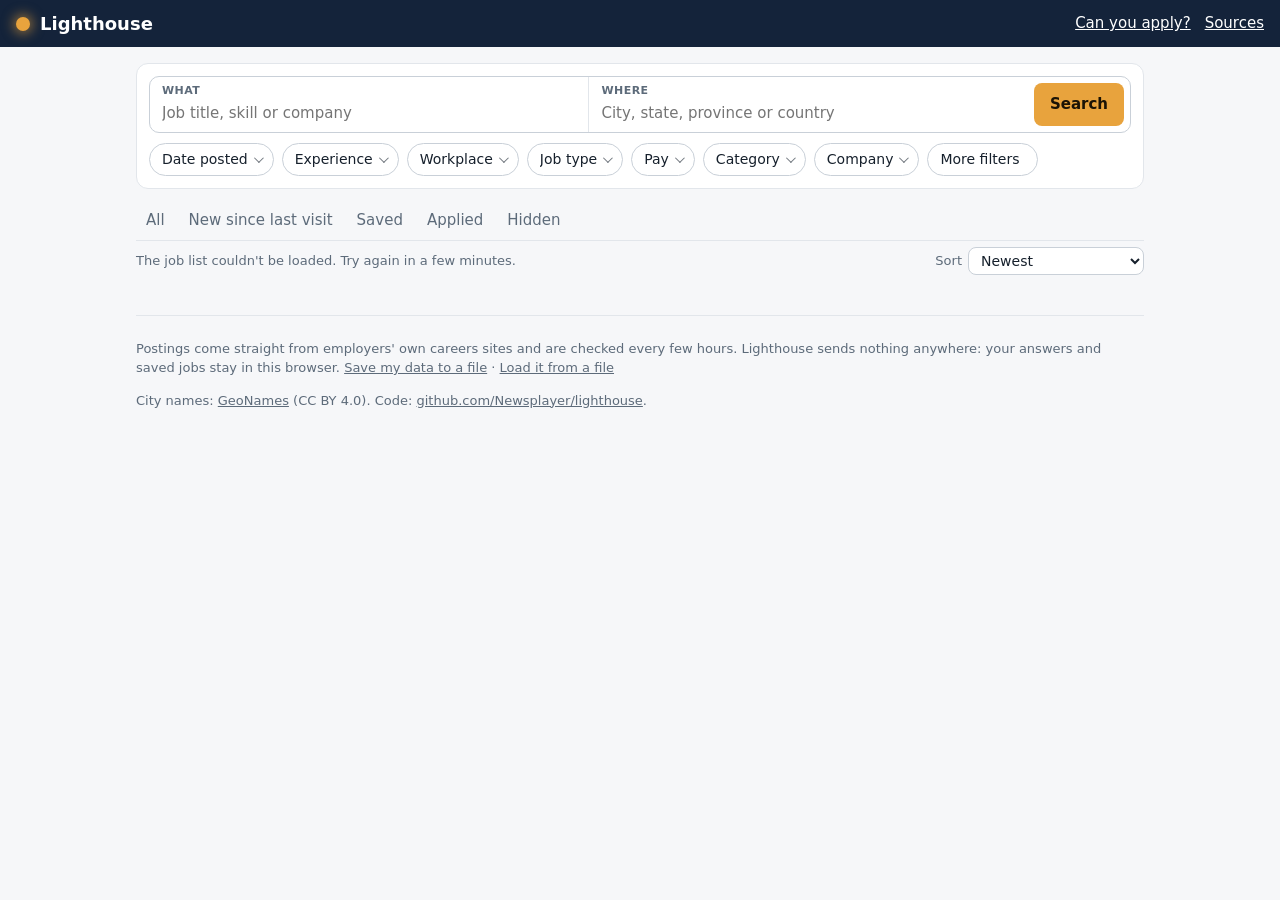
==== commit a1984ae9: "Merge remote-tracking branch 'origin/website-filters' into tidy-up" ====
--- a/site/index.html
+++ b/site/index.html
@@ -15,76 +15,136 @@
 <header class="top">
   <span class="brand"><span class="beam" aria-hidden="true"></span>Lighthouse</span>
   <nav class="top-links">
-    <button type="button" id="open-profile" class="link">My profile</button>
+    <button type="button" id="open-about" class="link">Can you apply?</button>
     <button type="button" id="open-sources" class="link">Sources</button>
   </nav>
 </header>
 <main>
   <p id="notice" class="notice" role="status" hidden></p>
   <form id="filters" class="filters" autocomplete="off">
-    <div class="row">
-      <input type="search" id="f-q" placeholder="Search title, company, skills…" aria-label="Search">
-      <input type="text" id="f-location" placeholder="City, state or Remote" aria-label="Location" class="short">
+    <div class="search">
+      <label class="field">
+        <span class="field-label">What</span>
+        <input type="search" id="f-q" placeholder="Job title, skill or company" aria-label="What: job title, skill or company">
+      </label>
+      <div class="field where" id="where">
+        <span class="field-label" id="where-label">Where</span>
+        <div class="where-box">
+          <span id="where-chips" class="chips"></span>
+          <input type="text" id="f-where" placeholder="City, state, province or country" role="combobox"
+                 aria-labelledby="where-label" aria-autocomplete="list" aria-expanded="false" aria-controls="where-list" data-skip>
+        </div>
+        <ul id="where-list" class="suggest" role="listbox" aria-label="Places" hidden></ul>
+      </div>
       <button class="btn" type="submit">Search</button>
     </div>
-    <div class="row small">
-      <select id="f-posted" aria-label="Date posted">
-        <option value="">Any date</option><option value="1">Past 24 hours</option><option value="3">Past 3 days</option>
-        <option value="7">Past week</option><option value="30">Past month</option>
-      </select>
-      <input type="text" id="f-company" list="companies" placeholder="Company" aria-label="Company" class="short">
-      <datalist id="companies"></datalist>
-      <select id="f-fn" aria-label="Job function"></select>
-      <select id="f-sen" aria-label="Level"></select>
-      <select id="f-emp" aria-label="Employment type"></select>
-      <select id="f-workplace" aria-label="Workplace">
-        <option value="">Any workplace</option><option value="remote">Remote</option><option value="hybrid">Hybrid</option><option value="onsite">On-site</option>
-      </select>
-      <input type="text" inputmode="numeric" id="f-min-salary" placeholder="Min pay / yr" aria-label="Minimum yearly pay" class="tiny">
-      <select id="f-sort" aria-label="Sort">
-        <option value="newest">Newest first</option><option value="relevance">Best match first</option>
-        <option value="salary">Highest pay first</option><option value="yoe">Fewest years asked first</option>
-      </select>
-      <select id="f-elig" aria-label="Eligibility">
-        <option value="1">Eligible only (from my profile)</option><option value="0">Include roles I can't apply to</option>
-      </select>
-      <label class="check"><input type="checkbox" id="f-ghosts"> Show likely ghost jobs</label>
+    <label class="check remote-too" id="remote-too" hidden><input type="checkbox" data-bool="remoteToo"> Also show remote roles open in the same country</label>
+
+    <div class="pills" id="pills">
+      <details class="pill" data-facet="postedWithin">
+        <summary><span class="pill-text">Date posted</span></summary>
+        <div class="pop" role="group" aria-label="Date posted">
+          <div class="opts" id="opts-posted"></div>
+        </div>
+      </details>
+      <details class="pill" data-facet="experience">
+        <summary><span class="pill-text">Experience</span></summary>
+        <div class="pop wide" role="group" aria-label="Experience">
+          <p class="pop-title">Level</p>
+          <div class="opts" id="opts-levels"></div>
+          <p class="pop-title">Years of experience asked <output id="yoe-out" class="pop-value">Any</output></p>
+          <div class="range" id="yoe-range">
+            <input type="range" id="f-yoe-lo" min="0" max="10" step="1" value="0" aria-label="At least this many years">
+            <input type="range" id="f-yoe-hi" min="0" max="10" step="1" value="10" aria-label="At most this many years">
+          </div>
+          <div class="range-scale" aria-hidden="true"><span>0</span><span>5</span><span>10+</span></div>
+          <label class="check"><input type="checkbox" data-bool="yoeUnknown" checked> Include roles that don't say</label>
+        </div>
+      </details>
+      <details class="pill" data-facet="workplaces">
+        <summary><span class="pill-text">Workplace</span></summary>
+        <div class="pop" role="group" aria-label="Workplace">
+          <div class="opts" id="opts-workplaces"></div>
+          <p class="meta">Many postings don't say. Picking one leaves those out.</p>
+        </div>
+      </details>
+      <details class="pill" data-facet="emps">
+        <summary><span class="pill-text">Job type</span></summary>
+        <div class="pop" role="group" aria-label="Job type">
+          <div class="opts" id="opts-emps"></div>
+          <p class="meta">Internships are under Experience.</p>
+        </div>
+      </details>
+      <details class="pill" data-facet="minSalary">
+        <summary><span class="pill-text">Pay</span></summary>
+        <div class="pop" role="group" aria-label="Pay">
+          <div class="opts" id="opts-pay"></div>
+          <label class="check"><input type="checkbox" data-bool="payListed"> Only roles that show pay</label>
+          <p class="meta">A yearly amount; hourly pay counts as 2,080 hours. Roles that don't show pay are left out when you pick a minimum.</p>
+        </div>
+      </details>
+      <details class="pill" data-facet="fns">
+        <summary><span class="pill-text">Category</span></summary>
+        <div class="pop scroll" role="group" aria-label="Category">
+          <div class="opts" id="opts-fns"></div>
+        </div>
+      </details>
+      <details class="pill" data-facet="companies">
+        <summary><span class="pill-text">Company</span></summary>
+        <div class="pop scroll" role="group" aria-label="Company">
+          <input type="search" id="company-find" placeholder="Find a company" aria-label="Find a company" data-skip>
+          <div class="opts" id="opts-companies"></div>
+        </div>
+      </details>
+      <button type="button" class="pill more-pill" id="open-more">More filters<span class="count" id="more-count"></span></button>
+      <button type="button" class="link clear" id="reset" hidden>Clear all</button>
     </div>
-    <details class="more">
-      <summary>More filters</summary>
-      <div class="row small">
-        <input type="text" id="f-skills" placeholder="Skills, e.g. python, sql" aria-label="Skills the posting mentions" class="short">
-        <span class="yoe" role="group" aria-label="Years of experience asked">
-          <span class="meta">Years asked</span>
-          <input type="text" inputmode="numeric" id="f-yoe-lo" placeholder="min" aria-label="At least" class="nano">
-          <span class="meta">–</span>
-          <input type="text" inputmode="numeric" id="f-yoe-hi" placeholder="max" aria-label="At most" class="nano">
-          <select id="f-yoe-unknown" aria-label="Roles that don't say"><option value="1">+ roles that don't say</option><option value="0">only roles that say</option></select>
-        </span>
-        <select id="f-visa" aria-label="Visa sponsorship">
-          <option value="">Visa: any</option><option value="not_no">Doesn't rule out sponsorship</option><option value="yes">Says it sponsors</option>
-        </select>
-        <select id="f-degree" aria-label="Degree asked">
-          <option value="">Any degree asked</option><option value="none">No degree asked</option>
-          <option value="bachelors">At most a bachelor's</option><option value="masters">At most a master's</option>
-        </select>
-        <select id="f-clearance" aria-label="Security clearance">
-          <option value="">Clearance: any</option><option value="none">No clearance asked</option><option value="required">Clearance roles only</option>
-        </select>
-        <select id="f-language" aria-label="Languages required"></select>
-        <label class="check"><input type="checkbox" id="f-pay-listed"> Pay listed</label>
-        <label class="check"><input type="checkbox" id="f-no-citizenship"> Hide U.S.-citizens-only roles</label>
-        <label class="check"><input type="checkbox" id="f-travel"> Little or no travel</label>
+
+    <dialog id="more" class="panel sheet" aria-labelledby="more-title">
+      <div class="sheet-head">
+        <h2 id="more-title">More filters</h2>
+        <button type="button" class="x" id="more-x" aria-label="Close">×</button>
       </div>
-      <div class="row small" id="f-countries" role="group" aria-label="Countries">
-        <span class="meta">In</span>
-        <label class="check"><input type="checkbox" value="US" checked> United States</label>
-        <label class="check"><input type="checkbox" value="CA" checked> Canada</label>
-        <label class="check"><input type="checkbox" value="MX" checked> Mexico</label>
+      <section class="group" id="about" aria-labelledby="about-title">
+        <h3 id="about-title">Can you apply?</h3>
+        <p class="meta">Answer only what applies to you; a question you leave unanswered never hides a role. Your answers stay in this browser.</p>
+        <div class="grid">
+          <label>Do you need visa sponsorship?
+            <select data-answer="sponsorship"><option value="">Not answered</option><option value="yes">Yes</option><option value="no">No</option></select></label>
+          <label>Are you a U.S. citizen?
+            <select data-answer="citizen"><option value="">Not answered</option><option value="yes">Yes</option><option value="no">No</option></select></label>
+          <label>Your highest degree
+            <select data-answer="degree"><option value="">Not answered</option><option value="none">None</option><option value="bachelors">Bachelor's</option><option value="masters">Master's</option><option value="phd">PhD</option></select></label>
+          <label>Security clearance you hold
+            <select data-answer="clearance"><option value="">Not answered</option><option value="none">None</option><option value="public_trust">Public trust</option><option value="secret">Secret</option><option value="ts">Top secret</option><option value="ts_sci">TS/SCI</option></select></label>
+        </div>
+        <label class="check"><input type="checkbox" data-bool="eligibleOnly" checked> Hide roles I can't apply to (otherwise they're shown, marked)</label>
+      </section>
+      <section class="group">
+        <h3>Skills</h3>
+        <input type="text" id="f-skills" placeholder="e.g. python, sql" aria-label="Skills the posting mentions (all of them)">
+      </section>
+      <section class="group">
+        <h3>Requirements</h3>
+        <label class="check"><input type="checkbox" data-flag="visa" value="yes"> Only roles that say they sponsor visas</label>
+        <label class="check"><input type="checkbox" data-flag="clearance" value="required"> Only roles that need a security clearance</label>
+        <label class="check"><input type="checkbox" data-bool="travelLow"> Little or no travel</label>
+        <label>Languages <select id="f-language" data-key="language" aria-label="Languages"></select></label>
+      </section>
+      <details class="group fold">
+        <summary><h3>Benefits the posting mentions</h3></summary>
+        <div class="opts" id="opts-benefits"></div>
+      </details>
+      <section class="group">
+        <h3>Ghost jobs</h3>
+        <label class="check"><input type="checkbox" data-bool="showGhosts"> Show likely ghost jobs (open for months, reposted, or no longer updated)</label>
+      </section>
+      <p class="meta">Read from each posting by free rules (and, where they couldn't tell, by an AI). Roles that don't say are kept, except where a filter says otherwise.</p>
+      <div class="sheet-foot">
+        <button type="button" class="link" id="more-clear">Clear these</button>
+        <button type="button" class="btn" id="more-done">Show roles</button>
       </div>
-      <div class="row small" id="f-benefits" role="group" aria-label="Benefits the posting offers"></div>
-      <p class="meta">Read from each posting by free rules (and, where they couldn't tell, by an AI). Roles that don't say are kept, except for “Pay listed” and “Offers”. <button type="button" id="reset" class="link">Clear all filters</button></p>
-    </details>
+    </dialog>
   </form>
 
   <nav id="tabs" class="tabs" aria-label="Lists">
@@ -95,15 +155,23 @@
     <button type="button" data-view="hidden" id="tab-hidden">Hidden <span class="count"></span></button>
   </nav>
 
-  <p id="summary" class="meta" role="status">Loading jobs…</p>
-  <p id="profile-hint" class="hint" hidden>Add <a href="#" id="profile-hint-link">your profile</a> to leave out roles you can't apply to (visa, citizenship, clearance, location, years, pay, degree). It stays in this browser.</p>
+  <div class="bar">
+    <p id="summary" class="meta" role="status">Loading jobs…</p>
+    <label class="sort">Sort
+      <select id="f-sort" aria-label="Sort">
+        <option value="newest">Newest</option><option value="relevance">Best match</option>
+        <option value="salary">Highest pay</option><option value="yoe">Fewest years asked</option>
+      </select>
+    </label>
+  </div>
+  <p id="elig-note" class="hint" hidden></p>
 
   <ul id="results" class="jobs"></ul>
-  <button type="button" id="more" class="btn secondary more-btn" hidden>Show more</button>
+  <button type="button" id="more-results" class="btn secondary more-btn" hidden>Show more</button>
   <section id="closed"></section>
 
   <footer class="foot meta">
-    <p>Postings come straight from employers' own careers sites and are checked every few hours. Lighthouse sends nothing anywhere: your profile and saved jobs stay in this browser.
+    <p>Postings come straight from employers' own careers sites and are checked every few hours. Lighthouse sends nothing anywhere: your answers and saved jobs stay in this browser.
       <button type="button" id="export" class="link">Save my data to a file</button> ·
       <label class="link">Load it from a file<input type="file" id="import" accept="application/json" hidden></label></p>
     <p>City names: <a href="https://www.geonames.org/" rel="noopener noreferrer">GeoNames</a> (CC BY 4.0). Code: <a href="https://github.com/Newsplayer/lighthouse" rel="noopener noreferrer">github.com/Newsplayer/lighthouse</a>.</p>
@@ -111,32 +179,6 @@
 </main>
 
 <dialog id="job" class="panel" aria-label="Job"></dialog>
-
-<dialog id="profile" class="panel" aria-label="My profile">
-  <form method="dialog" class="close"><button type="submit" aria-label="Close">×</button></form>
-  <h2>My profile</h2>
-  <p class="meta">Used only to leave out roles you can't apply to. It's stored in this browser and never sent anywhere.</p>
-  <form id="profile-form" class="profile">
-    <label>Years of experience <input type="text" inputmode="numeric" id="p-years" class="tiny"></label>
-    <label>Highest degree
-      <select id="p-degree"><option value="none">None / other</option><option value="bachelors">Bachelor's</option><option value="masters">Master's</option><option value="phd">PhD</option></select>
-    </label>
-    <label class="check"><input type="checkbox" id="p-sponsor"> I need visa sponsorship</label>
-    <label class="check"><input type="checkbox" id="p-citizen"> I'm a U.S. citizen</label>
-    <label>Security clearance I hold
-      <select id="p-clearance"><option value="none">None</option><option value="public_trust">Public trust</option><option value="secret">Secret</option><option value="ts">Top secret</option><option value="ts_sci">TS/SCI</option></select>
-    </label>
-    <label>Where I can work <input type="text" id="p-locations" placeholder="e.g. Austin, New York, Remote"></label>
-    <fieldset class="check-row"><legend>Workplace</legend>
-      <label class="check"><input type="checkbox" name="workplace" value="remote"> Remote</label>
-      <label class="check"><input type="checkbox" name="workplace" value="hybrid"> Hybrid</label>
-      <label class="check"><input type="checkbox" name="workplace" value="onsite"> On-site</label>
-    </fieldset>
-    <label>Minimum yearly pay <input type="text" inputmode="numeric" id="p-salary" class="tiny" placeholder="e.g. 90000"></label>
-    <div class="actions"><button class="btn" type="submit">Save</button></div>
-  </form>
-</dialog>
-
 <dialog id="sources" class="panel wide" aria-label="Sources"></dialog>
 </body>
 </html>
--- a/site/app.css
+++ b/site/app.css
@@ -4,15 +4,20 @@
   --text: #16202c;
   --muted: #5d6b7a;
   --line: #e2e6eb;
+  --line-strong: #c9d0d8;
   --accent: #e8a33d;
   --accent-ink: #1b1305;
+  --accent-soft: #fdf1dc;
+  --accent-line: #e0b062;
   --navy: #14233a;
   --warn-bg: #fff3df;
   --warn-ink: #8a5300;
   --bad-bg: #fde8e8;
   --bad-ink: #a12727;
   --tag-bg: #eef1f5;
+  --hover: #f1f4f7;
   --new-ink: #1f4f99;
+  --shadow: 0 6px 24px rgba(20, 35, 58, .14), 0 1px 3px rgba(20, 35, 58, .08);
 }
 @media (prefers-color-scheme: dark) {
   :root {
@@ -21,13 +26,18 @@
     --text: #e7edf4;
     --muted: #93a3b5;
     --line: #233246;
+    --line-strong: #34475f;
+    --accent-soft: #33260f;
+    --accent-line: #8a6420;
     --navy: #0a111b;
     --warn-bg: #3a2a10;
     --warn-ink: #f5c67a;
     --bad-bg: #3a1616;
     --bad-ink: #f3a3a3;
     --tag-bg: #1c2b3f;
+    --hover: #1a283b;
     --new-ink: #9fc2f5;
+    --shadow: 0 6px 24px rgba(0, 0, 0, .45), 0 1px 3px rgba(0, 0, 0, .3);
   }
 }
 
@@ -43,6 +53,7 @@
 a { color: inherit; }
 h2 { font-size: 18px; margin: 0 0 6px; line-height: 1.3; }
 h3 { font-size: 14px; margin: 18px 0 6px; color: var(--muted); }
+[hidden] { display: none !important; }
 
 .top {
   display: flex; align-items: center; gap: 16px; flex-wrap: wrap;
@@ -60,42 +71,142 @@
 .link { background: none; border: 0; padding: 0; text-decoration: underline; cursor: pointer; }
 label.link { cursor: pointer; }
 .btn {
-  display: inline-block; border: 0; border-radius: 6px; padding: 7px 14px; cursor: pointer;
+  display: inline-block; border: 0; border-radius: 8px; padding: 8px 16px; cursor: pointer;
   background: var(--accent); color: var(--accent-ink); font-weight: 600; text-decoration: none;
 }
 .btn.secondary { background: var(--tag-bg); color: var(--text); font-weight: 500; }
+:focus-visible { outline: 2px solid var(--accent); outline-offset: 2px; }
 
 input, select {
   font: inherit; color: var(--text); background: var(--panel);
-  border: 1px solid var(--line); border-radius: 6px; padding: 6px 8px; min-width: 0;
-}
-input[type=checkbox] { padding: 0; }
-.filters { background: var(--panel); border: 1px solid var(--line); border-radius: 8px; padding: 12px; }
-.row { display: flex; flex-wrap: wrap; gap: 8px; align-items: center; margin-bottom: 8px; }
-.row:last-child { margin-bottom: 0; }
-.row input[type=search] { flex: 1 1 260px; }
-.row.small { font-size: 14px; }
-.short { width: 170px; }
-.tiny { width: 120px; }
-.nano { width: 56px; }
-.yoe { display: inline-flex; gap: 4px; align-items: center; flex-wrap: wrap; }
-.check { display: inline-flex; gap: 5px; align-items: center; white-space: nowrap; }
-.more summary { cursor: pointer; color: var(--muted); font-size: 14px; margin: 4px 0 8px; }
+  border: 1px solid var(--line-strong); border-radius: 8px; padding: 6px 9px; min-width: 0;
+}
+input[type=checkbox], input[type=radio] { padding: 0; accent-color: var(--accent); width: 16px; height: 16px; margin: 0; flex-shrink: 0; }
 .meta { color: var(--muted); font-size: 13px; }
-.hint { background: var(--tag-bg); border-radius: 6px; padding: 8px 12px; font-size: 14px; }
-.notice { background: var(--warn-bg); color: var(--warn-ink); border-radius: 6px; padding: 8px 12px; cursor: pointer; }
-
+.hint { background: var(--tag-bg); border-radius: 8px; padding: 8px 12px; font-size: 14px; margin: 8px 0; }
+.notice { background: var(--warn-bg); color: var(--warn-ink); border-radius: 8px; padding: 8px 12px; cursor: pointer; }
+.check { display: inline-flex; gap: 8px; align-items: center; cursor: pointer; }
+
+/* ---------------------------------------------------------------- search bar */
+.filters { background: var(--panel); border: 1px solid var(--line); border-radius: 12px; padding: 12px; }
+.search { display: flex; gap: 0; align-items: stretch; border: 1px solid var(--line-strong); border-radius: 10px; background: var(--panel); }
+.search .field { flex: 1 1 0; min-width: 0; display: flex; flex-direction: column; padding: 6px 12px; position: relative; }
+.search .field + .field { border-left: 1px solid var(--line); }
+.field-label { font-size: 11px; font-weight: 600; text-transform: uppercase; letter-spacing: .04em; color: var(--muted); }
+.search input[type=search], .where-box input { border: 0; padding: 2px 0; background: transparent; width: 100%; outline: none; }
+.search .btn { margin: 6px; flex-shrink: 0; }
+.search:focus-within { border-color: var(--accent-line); box-shadow: 0 0 0 3px var(--accent-soft); }
+.where-box { display: flex; flex-wrap: wrap; gap: 4px; align-items: center; }
+.where-box input { flex: 1 1 120px; }
+.chips { display: contents; }
+.chip {
+  display: inline-flex; align-items: center; gap: 2px; background: var(--accent-soft); border: 1px solid var(--accent-line);
+  border-radius: 999px; padding: 0 2px 0 9px; font-size: 13px; max-width: 100%;
+}
+.chip span { overflow: hidden; text-overflow: ellipsis; white-space: nowrap; }
+.chip button { background: none; border: 0; cursor: pointer; font-size: 16px; line-height: 1; padding: 0 5px; color: var(--muted); }
+.suggest {
+  position: absolute; z-index: 20; left: 0; right: 0; top: calc(100% + 4px); margin: 0; padding: 4px; list-style: none;
+  background: var(--panel); border: 1px solid var(--line); border-radius: 10px; box-shadow: var(--shadow); max-height: 340px; overflow: auto;
+}
+.sg { display: grid; grid-template-columns: 1fr auto auto; gap: 10px; align-items: baseline; padding: 7px 10px; border-radius: 6px; cursor: pointer; }
+.sg.active, .sg:hover { background: var(--hover); }
+.sg.none { display: block; color: var(--muted); cursor: default; }
+.sg-kind { color: var(--muted); font-size: 12px; }
+.n { color: var(--muted); font-size: 12px; font-variant-numeric: tabular-nums; }
+.remote-too { font-size: 13px; color: var(--muted); margin: 8px 2px 0; }
+
+/* ---------------------------------------------------------------- pills */
+.pills { display: flex; flex-wrap: wrap; gap: 8px; align-items: center; margin-top: 10px; position: relative; }
+.pill { position: relative; }
+.pill > summary, button.pill {
+  list-style: none; display: inline-flex; align-items: center; gap: 6px; cursor: pointer; user-select: none;
+  border: 1px solid var(--line-strong); border-radius: 999px; padding: 5px 12px; font-size: 14px; background: var(--panel);
+  max-width: 260px; white-space: nowrap;
+}
+.pill > summary::-webkit-details-marker { display: none; }
+.pill > summary::after { content: ""; width: 6px; height: 6px; border-right: 1.5px solid currentColor; border-bottom: 1.5px solid currentColor;
+  transform: rotate(45deg) translateY(-2px); opacity: .6; flex-shrink: 0; }
+.pill-text { overflow: hidden; text-overflow: ellipsis; }
+.pill > summary:hover, button.pill:hover { background: var(--hover); }
+.pill.on > summary, button.pill.on { background: var(--accent-soft); border-color: var(--accent-line); font-weight: 600; }
+.pill[open] > summary { border-color: var(--accent-line); }
+.more-pill .count:not(:empty) { background: var(--accent); color: var(--accent-ink); border-radius: 10px; padding: 0 6px; font-size: 12px; }
+.clear { font-size: 13px; color: var(--muted); margin-left: 4px; }
+.pop {
+  position: absolute; z-index: 15; left: 0; top: calc(100% + 6px); min-width: 250px; max-width: min(360px, calc(100vw - 32px));
+  background: var(--panel); border: 1px solid var(--line); border-radius: 12px; box-shadow: var(--shadow); padding: 10px;
+}
+.pop.wide { min-width: 300px; }
+.pop.scroll .opts { max-height: 300px; overflow: auto; }
+.pop .meta { margin: 8px 4px 2px; }
+.pop .check { margin: 8px 4px 2px; font-size: 14px; }
+.pop input[type=search] { width: 100%; margin-bottom: 6px; }
+.pop-title { font-size: 12px; font-weight: 600; text-transform: uppercase; letter-spacing: .04em; color: var(--muted); margin: 6px 4px 4px; display: flex; justify-content: space-between; gap: 8px; }
+.pop-value { text-transform: none; letter-spacing: 0; color: var(--text); font-weight: 600; }
+.opts { display: flex; flex-direction: column; }
+.opt { display: flex; align-items: center; gap: 9px; padding: 6px 6px; border-radius: 6px; cursor: pointer; font-size: 14px; }
+.opt:hover { background: var(--hover); }
+.opt-text { flex: 1; }
+.opt.zero { opacity: .5; }
+
+/* the years slider: two range inputs on one track */
+.range { position: relative; height: 28px; margin: 4px 8px 0; }
+.range::before { content: ""; position: absolute; left: 0; right: 0; top: 13px; height: 3px; border-radius: 2px; background: var(--line-strong); }
+.range input[type=range] {
+  position: absolute; left: 0; top: 4px; width: 100%; margin: 0; padding: 0; border: 0; background: none;
+  -webkit-appearance: none; appearance: none; pointer-events: none; height: 20px;
+}
+.range input[type=range]::-webkit-slider-runnable-track { background: none; height: 20px; }
+.range input[type=range]::-moz-range-track { background: none; }
+.range input[type=range]::-webkit-slider-thumb {
+  -webkit-appearance: none; pointer-events: auto; width: 20px; height: 20px; border-radius: 50%; cursor: pointer;
+  background: var(--panel); border: 2px solid var(--accent); box-shadow: 0 1px 3px rgba(0, 0, 0, .2);
+}
+.range input[type=range]::-moz-range-thumb {
+  pointer-events: auto; width: 16px; height: 16px; border-radius: 50%; cursor: pointer;
+  background: var(--panel); border: 2px solid var(--accent);
+}
+.range-scale { display: flex; justify-content: space-between; margin: 0 8px; font-size: 11px; color: var(--muted); }
+
+/* ---------------------------------------------------------------- more filters */
+.sheet { width: min(560px, calc(100vw - 24px)); padding: 0; }
+.sheet-head, .sheet-foot { display: flex; align-items: center; justify-content: space-between; gap: 12px; padding: 14px 18px; }
+.sheet-head { border-bottom: 1px solid var(--line); position: sticky; top: 0; background: var(--panel); z-index: 1; }
+.sheet-head h2 { margin: 0; }
+.sheet-foot { border-top: 1px solid var(--line); position: sticky; bottom: 0; background: var(--panel); }
+.sheet > .meta { padding: 0 18px; }
+.x { background: none; border: 0; font-size: 26px; line-height: 1; cursor: pointer; color: var(--muted); }
+.group { padding: 4px 18px 10px; display: flex; flex-direction: column; gap: 8px; align-items: flex-start; }
+.group h3 { margin: 10px 0 0; color: var(--text); font-size: 15px; }
+.group input[type=text], .group select { width: 100%; max-width: 360px; }
+.group label:not(.check):not(.opt) { display: flex; flex-direction: column; gap: 4px; font-size: 14px; width: 100%; }
+.group .grid { display: grid; grid-template-columns: 1fr 1fr; gap: 10px 14px; width: 100%; }
+#about { background: var(--tag-bg); margin: 12px 18px 4px; border-radius: 10px; padding: 4px 14px 12px; }
+#about .meta { margin: 0; }
+.fold > summary { cursor: pointer; list-style: none; }
+.fold > summary::-webkit-details-marker { display: none; }
+.fold > summary h3 { display: inline; }
+.fold > summary::after { content: " ▸"; color: var(--muted); }
+.fold[open] > summary::after { content: " ▾"; }
+.fold .opts { width: 100%; }
+
+/* ---------------------------------------------------------------- results */
 .tabs { display: flex; gap: 4px; flex-wrap: wrap; margin: 14px 0 6px; border-bottom: 1px solid var(--line); }
 .tabs button {
   background: none; border: 0; border-bottom: 2px solid transparent; padding: 6px 10px; cursor: pointer; color: var(--muted);
 }
 .tabs button[aria-current=page] { color: var(--text); border-bottom-color: var(--accent); font-weight: 600; }
 .count:not(:empty) { background: var(--tag-bg); border-radius: 10px; padding: 0 7px; font-size: 12px; margin-left: 3px; }
+.bar { display: flex; align-items: center; justify-content: space-between; gap: 12px; flex-wrap: wrap; margin: 6px 0; }
+.bar #summary { margin: 0; }
+.sort { display: inline-flex; align-items: center; gap: 6px; font-size: 13px; color: var(--muted); }
+.sort select { font-size: 14px; padding: 4px 8px; }
 
 .jobs { list-style: none; margin: 0; padding: 0; }
 .job {
   display: flex; gap: 12px; justify-content: space-between; align-items: flex-start;
-  background: var(--panel); border: 1px solid var(--line); border-radius: 8px; padding: 12px 14px; margin: 8px 0;
+  background: var(--panel); border: 1px solid var(--line); border-radius: 10px; padding: 12px 14px; margin: 8px 0;
 }
 .job.dim { opacity: .72; }
 .job-main { min-width: 0; flex: 1; }
@@ -120,13 +231,13 @@
 .mark.on { background: var(--tag-bg); font-weight: 600; }
 .empty { color: var(--muted); padding: 30px 0; text-align: center; }
 .more-btn { display: block; margin: 14px auto; }
-.more-btn[hidden] { display: none; }
 .foot { margin-top: 40px; border-top: 1px solid var(--line); padding-top: 10px; }
 
 .panel {
   width: min(760px, calc(100vw - 24px)); max-height: calc(100vh - 40px); overflow: auto;
-  border: 1px solid var(--line); border-radius: 10px; padding: 18px 20px; background: var(--panel); color: var(--text);
-}
+  border: 1px solid var(--line); border-radius: 12px; padding: 18px 20px; background: var(--panel); color: var(--text);
+}
+.panel.sheet { padding: 0; }
 .panel.wide { width: min(980px, calc(100vw - 24px)); }
 .panel::backdrop { background: rgba(10, 17, 27, .55); }
 .close { float: right; margin: -8px -6px 0 8px; }
@@ -137,22 +248,30 @@
 .facts dt { color: var(--muted); }
 .facts dd { margin: 0; }
 .excerpt { white-space: pre-line; border-left: 3px solid var(--line); padding-left: 12px; margin: 14px 0; }
-.profile { display: grid; gap: 10px; }
-.profile label:not(.check) { display: grid; gap: 4px; font-size: 14px; }
-.check-row { border: 0; padding: 0; margin: 0; display: flex; gap: 12px; flex-wrap: wrap; }
-.check-row legend { font-size: 14px; margin-bottom: 4px; }
 .sources { width: 100%; border-collapse: collapse; font-size: 14px; margin-top: 10px; }
 .sources th, .sources td { text-align: left; padding: 4px 8px; border-bottom: 1px solid var(--line); }
 #sources input[type=search] { width: 100%; max-width: 320px; margin-top: 6px; }
 
 @media (max-width: 640px) {
   main { padding: 12px 12px 50px; }
+  .search { flex-direction: column; }
+  .search .field + .field { border-left: 0; border-top: 1px solid var(--line); }
+  .search .btn { margin: 0 6px 6px; }
+  .pills { gap: 6px; }
+  .pill > summary, button.pill { font-size: 13px; padding: 5px 10px; max-width: 200px; }
+  .pill { position: static; }
+  /* a pill's panel is a sheet at the bottom of the screen */
+  .pop {
+    position: fixed; left: 0; right: 0; bottom: 0; top: auto; max-width: none; min-width: 0; width: 100%;
+    border-radius: 14px 14px 0 0; max-height: 70vh; overflow: auto; padding: 14px 14px 22px;
+  }
+  .pop.wide { min-width: 0; }
+  .group .grid { grid-template-columns: 1fr; }
+  .sheet { width: 100vw; max-width: 100vw; max-height: 100vh; height: 100vh; margin: 0; border-radius: 0; }
   .job { flex-direction: column; }
   .actions { width: 100%; }
-  .short, .tiny { width: calc(50% - 4px); }
-  .row.small select { max-width: calc(50% - 4px); }
-  .row.small .check { white-space: normal; }
   .panel { padding: 14px; }
+  .panel.sheet { padding: 0; }
   .facts { grid-template-columns: 1fr; }
   .facts dd { margin-bottom: 4px; }
 }
